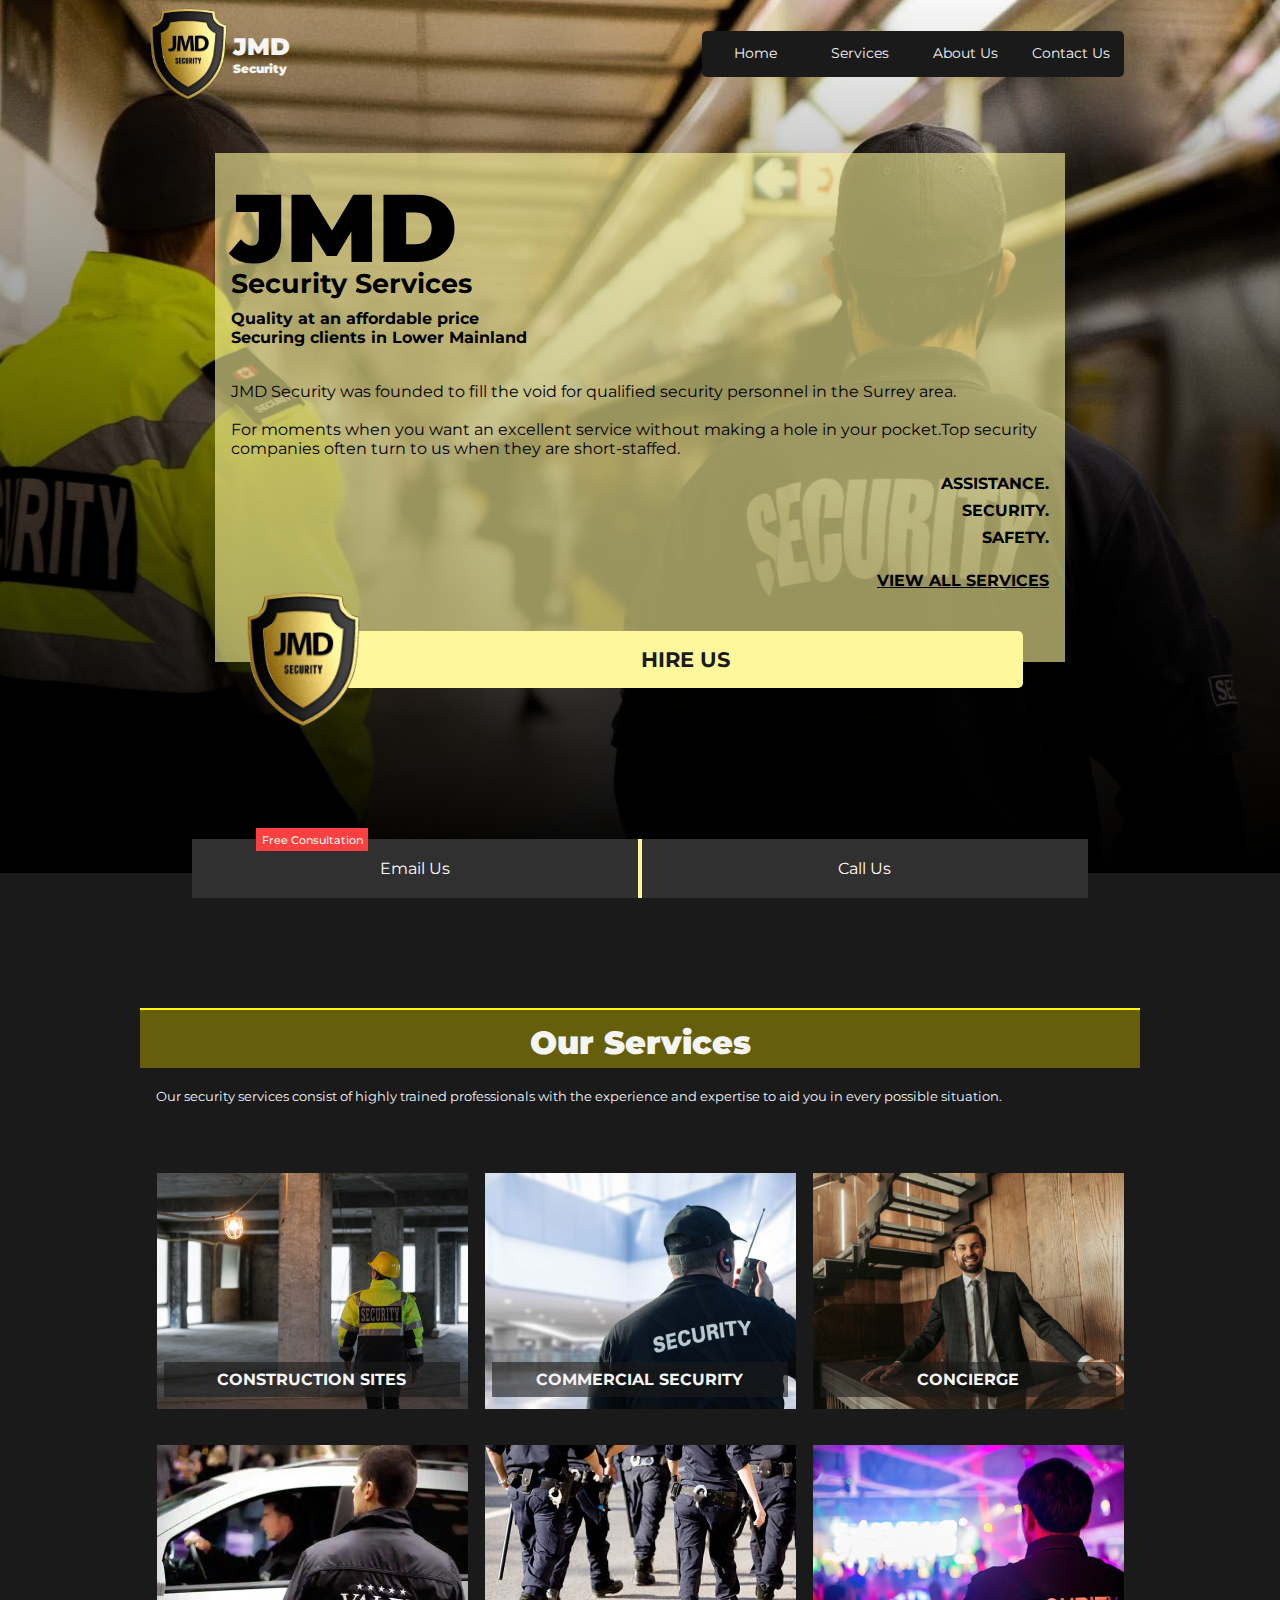
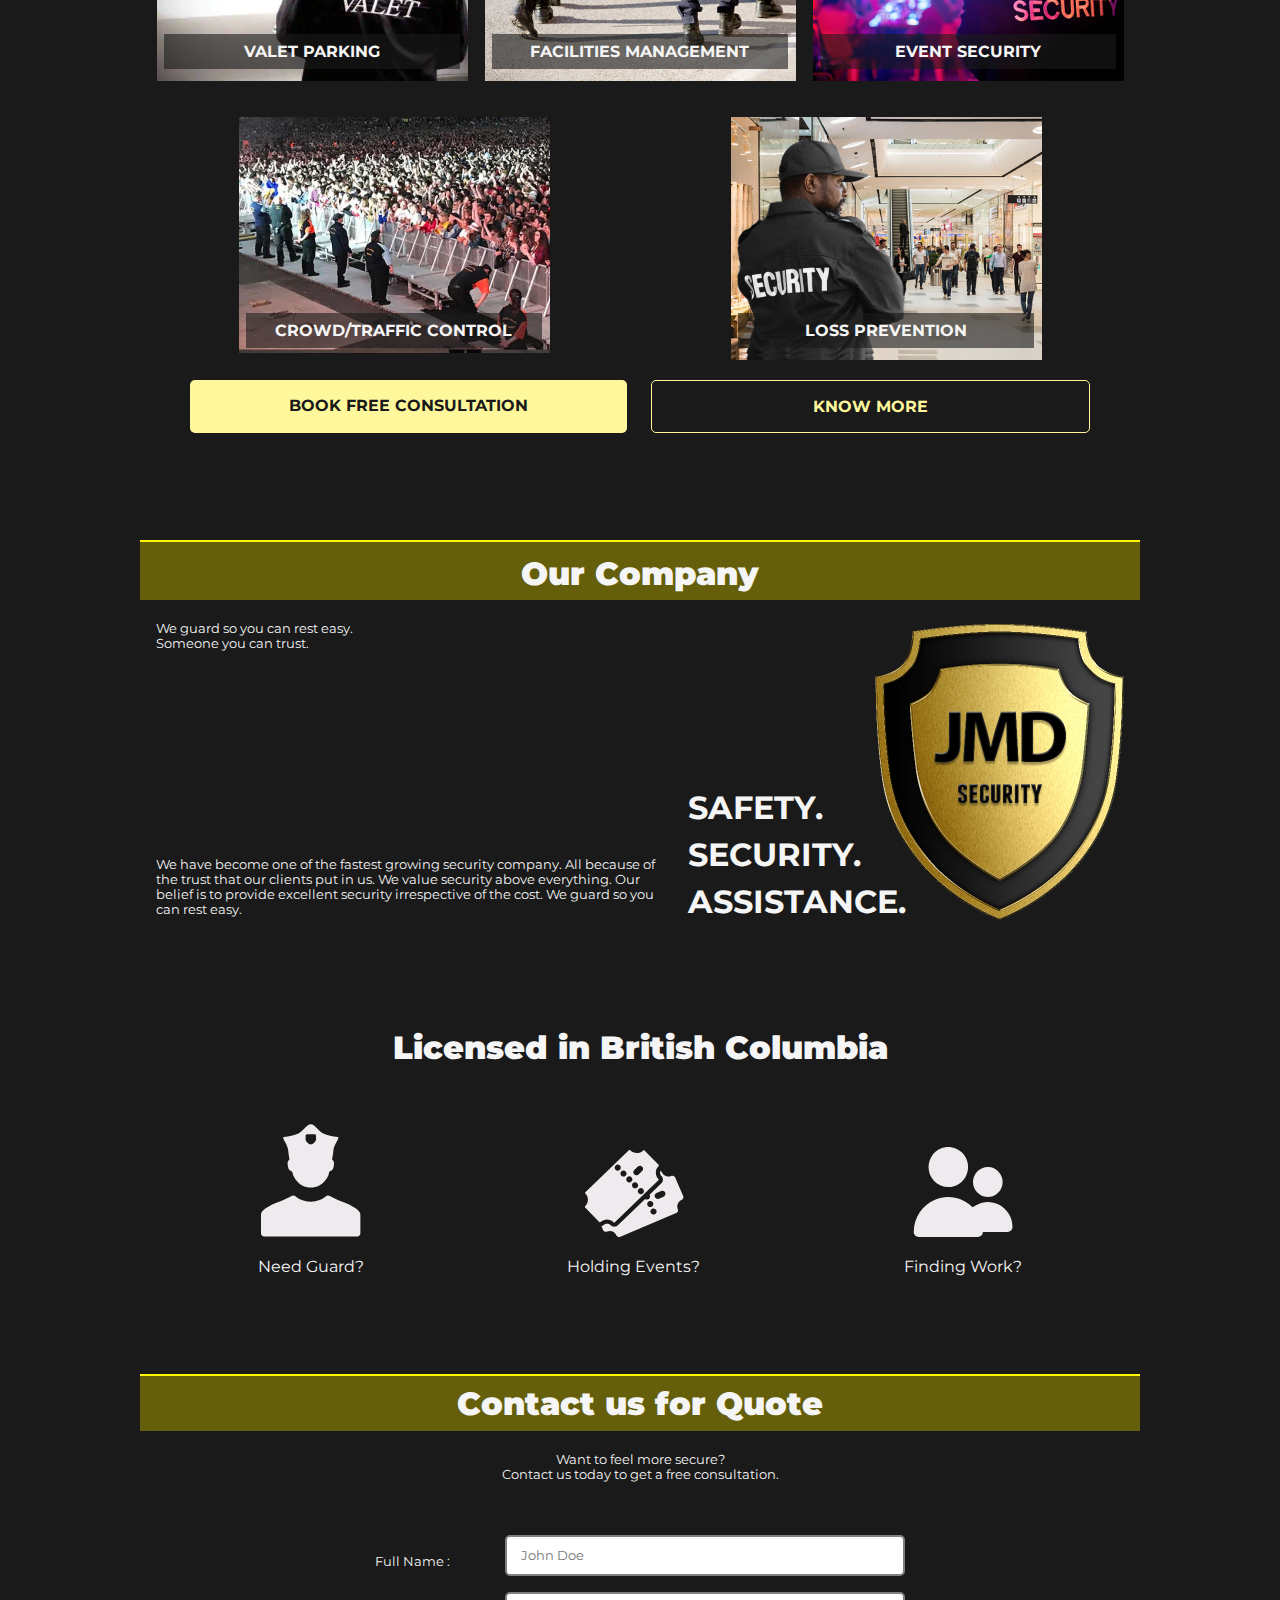
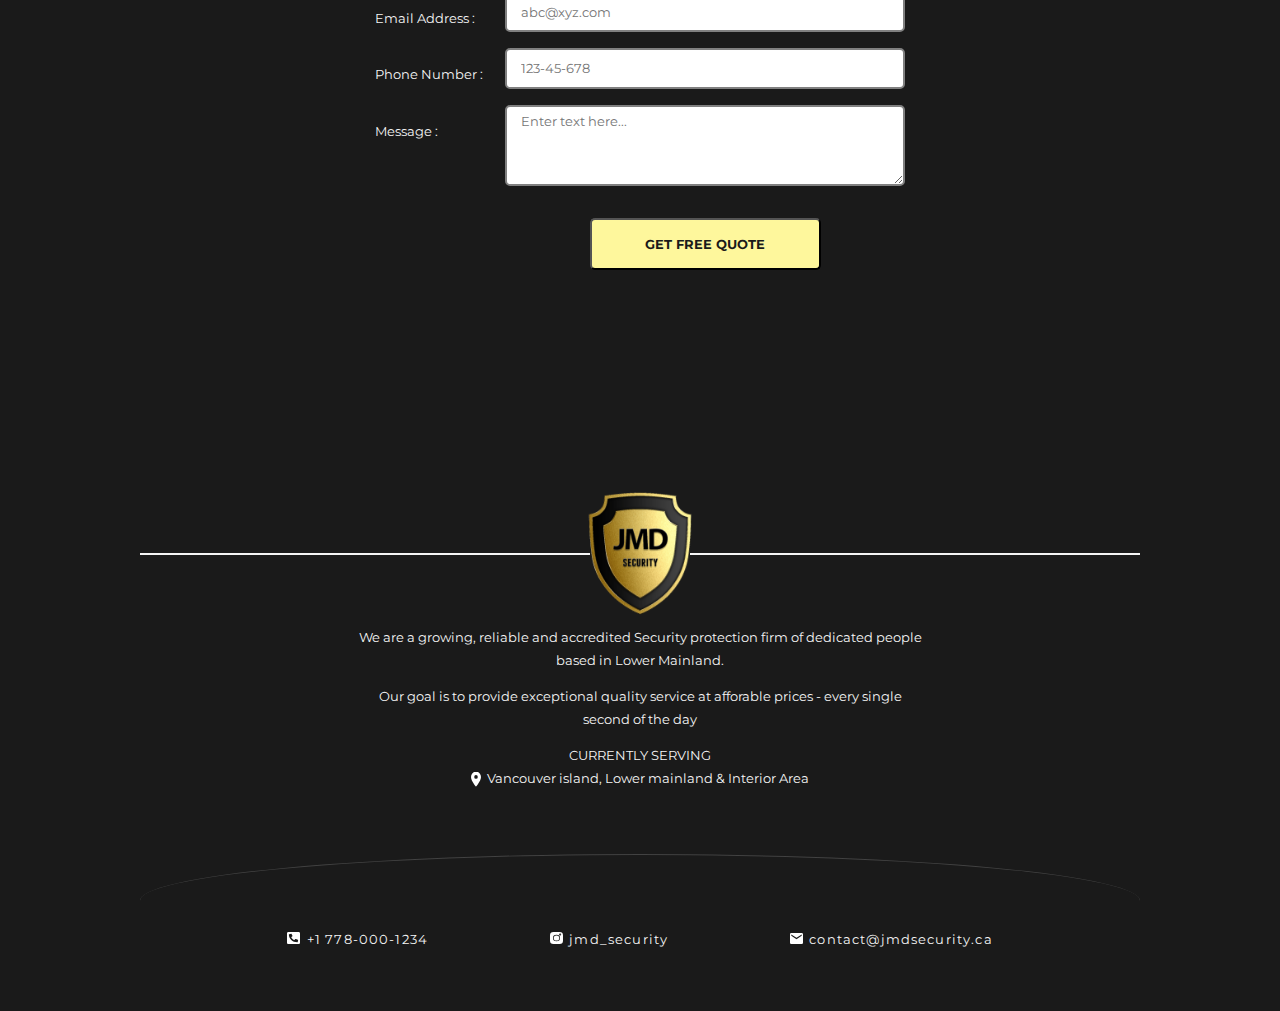
==== index.html @ 82feb3b8 "Finished home page" ====
<!DOCTYPE html>
<html lang="en">

    <head>
        <meta charset="UTF-8">
        <meta name="viewport" content="width=device-width, initial-scale=1.0">
        <title>JMD Security: Lower mainland</title>
        <link rel="stylesheet" href="./css/main.css">


        <!-- FB link preview card : jmdsecurity.ca -->
        <meta property="og:type" content="website" />
        <meta property="og:site_name" content="JMD Security">
        <meta property="og:title" content="JMD Security: quality security at an affordable price">
        <meta property="og:description"
            content="We are based in Lower Mainland (and Surrey). We take pride in our services. Provide security so you can sleep without worries.">

        <meta property="og:url" content="https://jmdsecurity.ca/">

        <meta property="og:image" content="https://jmdsecurity.ca/assets/preview-card-01.jpg">
        <meta property="og:image:alt"
            content="The company (JMD Security) logo, with text which tells the areas the company serves which are Lower mainland & Interior Area. Some additional text which tells values - SAFETY, SECURITY, ASSISTANCE.">
        <!-- image can be replaced with LOGO -->

        <meta
            content='We are Security Services Company based in Lower Mainland (Surrey). We take pride in our services. Provide security so you can sleep without worries. We make it happen.'
            name='description'>


        <!-- SEO stuff -->
        <link rel="canonical" href="https://jmdsecurity.ca/" />

        <!-- Favicon -->
        <link rel="icon" type="image/png" href="./assets/favicon.png">
        <!--
            Preconnecting is a way to tell the browser that it's expecting a connection to this URL
            https://web.dev/uses-rel-preconnect/?utm_source=lighthouse&utm_medium=devtools
        -->
        <link rel="preconnect" href="https://fonts.googleapis.com">
        <script src="./libs/sweetalert.min.js" defer></script>
        <link rel="preload" href="./libs/swiper-bundle.min.css" as="style"
            onload="this.onload=null;this.rel='stylesheet'">

        <!-- https://web.dev/defer-non-critical-css/ -->
        <link rel="preload" href="./css/header.css" as="style" onload="this.onload=null;this.rel='stylesheet'">
        <!-- <link rel="preload" href="./css/gallery.css" as="style" onload="this.onload=null;this.rel='stylesheet'"> -->
        <link rel="preload" href="./css/form.css" as="style" onload="this.onload=null;this.rel='stylesheet'">
        <link rel="preload" href="./css/footer.css" as="style" onload="this.onload=null;this.rel='stylesheet'">
        <noscript>
            <link rel="stylesheet" href="./css/header.css">
            <!-- <link rel="stylesheet" href="./css/gallery.css"> -->
            <link rel="stylesheet" href="styles.css">
            <link rel="stylesheet" href="form.css">
            <link rel="stylesheet" href="./libs/swiper-bundle.min.css" />
        </noscript>

        <style>
            /* @import url('https://fonts.googleapis.com/css2?family=Libre+Baskerville:wght@400;700&display=swap'); */

            .swal-text {
                padding: 17px;
                display: block;
                text-align: center;
                color: #61534e;
            }

            .swal-overlay--show-modal {
                backdrop-filter: grayscale(1) blur(4px);
            }

            /* <!-- Testimonials Container Test --> */
            .swiper-container {
                height: 300px;
                width: 100%;
                height: auto;
                padding: 2em;
                padding-top: 0;
            }

            .swiper-slide {
                height: fit-content;
            }

            .swiper-button-prev {
                left: 0;
            }

            .swiper-button-next {
                right: 0;
            }

            .swiper-pagination-bullet {
                background-color: white;
            }

            @media screen and (min-width: 992px) {
                .swiper-container {
                    /* width: 600px; */
                    /* height: 300px; */
                    width: 900px;
                    height: auto;
                    /* padding-top: 0; */
                }

            }
        </style>
        <!-- Google Tag Manager -->
        <!-- <script>(function (w, d, s, l, i) {
                w[l] = w[l] || []; w[l].push({
                    'gtm.start':
                        new Date().getTime(), event: 'gtm.js'
                }); var f = d.getElementsByTagName(s)[0],
                    j = d.createElement(s), dl = l != 'dataLayer' ? '&l=' + l : ''; j.async = true; j.src =
                        'https://www.googletagmanager.com/gtm.js?id=' + i + dl; f.parentNode.insertBefore(j, f);
            })(window, document, 'script', 'dataLayer', 'GTM-P9B5DC7');</script> -->
        <!-- End Google Tag Manager -->
    </head>

    <body>
        <!-- Google Tag Manager (noscript) -->
        <noscript><iframe src="https://www.googletagmanager.com/ns.html?id=GTM-P9B5DC7" height="0" width="0"
                style="display:none;visibility:hidden"></iframe></noscript>
        <!-- End Google Tag Manager (noscript) -->

        <header id="home">

            <a href="#" class="logo" id="logo"><img src="./assets/jmd-security-logo.png" alt="JMD Security logo"
                    width="250"> <span class="logo__name">JMD <span>Security</span></span></a>
            <img id="menu-open" src="./assets/menu-open.svg" alt="hamburger menu" width="40" height="40">
            <nav id="mySideNav" class="sidenav">
                <img id="menu-close" src="./assets/menu-close.svg" alt="hamburger closing menu" width="40" height="40">
                <ul>
                    <li onclick="closeMenu()"><a href="#home">home</a>
                    </li>
                    <!-- <li onclick="closeMenu()"><a href="#projects" onclick="focusOnMe(this)">our work</a>
                    </li> -->
                    <li onclick="closeMenu()"><a href="#services">services</a>
                    </li>
                    <li onclick="closeMenu()"><a href="#about" onclick="focusOnMe(this)">About us</a>
                    </li>
                    <li onclick="closeMenu()"><a href="#contact-form" onclick="focusOnMe(this)">contact us</a>
                    </li>
                </ul>
            </nav>
        </header>


        <main>
            <div class="fab_btns">
                <ul class="fab_btns__container">
                    <li class="fab_btns__btn"><a id="js-log-email" class="js-ga4-fab-event" href="#contact-form"
                            onclick="focusOnMe(this); logContact(this);">Email
                            Us</a></li>
                    <li class="fab_btns__btn"><a id="js-log-phone" class="js-ga4-fab-event" href="tel:+17787130639"
                            onclick="logContact(this);">Call Us</a></li>
                </ul>
            </div>

            <section class="hero" id="home">
                <div class="hero__container">

                    <div>
                        <h1 class="hero__company-name"><span class="hero__company-name--main">JMD</span><br><span
                                class="hero__company-name--min">Security Services</span></h1>
                        <p class="hero__sub-heading">Quality at an affordable price<br>
                            Securing clients in Lower Mainland</p>
                    </div>
                    <br>
                    <p class="hero__tagline">
                        <span>JMD Security was founded to fill the void for qualified security personnel in the Surrey
                            area.</span>
                        <br><br>
                        <span>For moments when you want an excellent service without making a hole in your pocket.Top
                            security companies often turn to us when they are short-staffed.
                        </span>
                    </p>
                    <div class="hero__values">
                        <p class="hero__value">ASSISTANCE.</p>
                        <p class="hero__value">SECURITY.</p>
                        <p class="hero__value">SAFETY.</p>
                        <a class="hero__value hero__value--btn" href="#">VIEW ALL SERVICES</a>
                    </div>
                    <div class="hero__cta-container">
                        <img class="hero__logo" src="./assets/jmd-security-logo.png" alt="">

                        <a class="btn btn__primary" href="">HIRE US</a>
                    </div>
                </div>
            </section>




            <!-- <section id="services" class="container container--categories">
                <h2 class="container__heading">Let's make your home more beautiful</h2>
                <p class="container__para">
                    Functional & Aesthetically pleasing
                </p>
                <p class="container__info">
                    Railings, Patio Covers, & Gates are like accessories to your house.At the same time, these
                    provide a safe
                    place to hangout with your friends & families.
                </p>
                <article class="card card--first">
                    <h2 class="card__heading">Patio Covers</h2>
                    <img class="card__image" src="./img_jpg/thumbs/thumb-patio.jpeg" height="210" width="343" alt=""
                        loading="lazy">
                    <p class="card__para">There's nothing like sweet summer, having your friends over, & firing up that
                        grill. Raincouver happens.<small><br>(Inner voice: Only if I had a covered patio.)<br></small>
                        We make sure, the rain can't ruin your experience, by building beautiful and useable covers for
                        your patios.</p>
                    <a class="card__link" href="#projects">Check Projects</a>
                </article>
                <article class="card card--second">
                    <h2 class="card__heading">Railings</h2>
                    <img class="card__image" src="./img_jpg/thumbs/thumb-railing.jpeg" height="210" width="343" alt=""
                        loading="lazy">
                    <p class="card__para">Wonder how a ladder and stairs serve the same purpose. The Ladder can be scary
                        but
                        not the stairs.<br>
                        We make sure you feel that sense of protection, with beautiful and sturdy railings.</p>
                    <a class="card__link" href="#projects">Check Projects</a>
                </article>
                <article class="card card--third">
                    <h2 class="card__heading">Gates</h2>
                    <img class="card__image" src="./img_jpg/thumbs/thumb-gate.jpeg" height="210" width="343" alt=""
                        loading="lazy">
                    <p class="card__para">Ever heard of a fortress without a sturdy gate? Yes, neither have we.<br>
                        We build doors/gates that offer first line of defense, for years.<br>
                        While we're at it, we make sure it looks beautiful too.</p>
                    <a class="card__link" href="#projects">Check Projects</a>
                </article>
            </section> -->

            <!-- <section class="container">
                <h2 class="container__heading">Word on street</h2>
                <p class="container__para">is that we really nail it. Read what our customers have to say about us</p>
                <div class="swiper-container">
                    <div class="swiper-wrapper gallery--testimonial">
                        <article class="card--testimonial swiper-slide">
                            <img src="./testimonial_pics/railing_made_for_irena_arcetic.jpeg" height="286" width="343"
                                alt="" class="card--testimonial__image" loading="lazy">
                            <h2 class="card--testimonial__heading"><span>Job :</span> Picket Railing</h2>
                            <p class="card--testimonial__para">Hey, thank you so much. So far looks amazing. Will
                                definitely recommend your work.</p>
                            <div class="card--testimonial__user-details">
                                <img class="" src="./assets/female-avatar.svg" alt="" loading="lazy" height="48"
                                    width="48">
                                <span>Irena Marcetic</span>
                            </div>
                        </article>


                        <article class="card--testimonial swiper-slide">
                            <img src="./testimonial_pics/glass_patio_cover_made_for_nathanj.jpeg" height="286"
                                width="343" alt="" class="card--testimonial__image" loading="lazy">
                            <h2 class="card--testimonial__heading"><span>Job :</span> Glass Patio Cover</h2>
                            <p class="card--testimonial__para"> Thank you guys. You did a great job. I would highly
                                recommend you to my friends and family.</p>
                            <div class="card--testimonial__user-details">
                                <img class="" src="./assets/male-avatar.svg" alt="" loading="lazy" height="48"
                                    width="48">
                                <span>Nathan J</span>
                            </div>
                        </article>

                        <article class="card--testimonial swiper-slide">
                            <img src="./testimonial_pics/patio_cover_made_for_stephy.jpeg" height="286" width="343"
                                alt="" class="card--testimonial__image" loading="lazy">
                            <h2 class="card--testimonial__heading"><span>Job :</span> Patio Cover</h2>
                            <p class="card--testimonial__para">WOW! so impressed
                                with our new patio cover, these guys did great work, they were quick and very
                                friendly, I highly recommend them for your next project.</p>
                            <div class="card--testimonial__user-details">
                                <img class="" src="./assets/female-avatar.svg" alt="" loading="lazy" height="48"
                                    width="48">
                                <span>Stephy Garcia</span>
                            </div>
                        </article>

                        <article class="card--testimonial swiper-slide">
                            <img src="./testimonial_pics/gate_for_davinderjit_dhadda.jpeg" height="286" width="343"
                                alt="" class="card--testimonial__image" loading="lazy">
                            <h2 class="card--testimonial__heading"><span>Job :</span> Aluminum Gate</h2>
                            <p class="card--testimonial__para">Highly recommended Nav and his team. They are very
                                friendly and professional. They use high quality materials and install on time.</p>
                            <div class="card--testimonial__user-details">
                                <img class="" src="./assets/male-avatar.svg" alt="" loading="lazy" height="48"
                                    width="48">
                                <span>Davinderjit Dhadda</span>
                            </div>
                        </article>

                    </div>
                    <div class="swiper-pagination"></div>
                    <div class="swiper-button-prev"></div>
                    <div class="swiper-button-next"></div>
                </div>
                <a class="card--testimonial__get-google-reviews" target="_blank"
                    href="https://g.page/r/CTXwHtHwbe8LEAg/review">Leave Us a Google Review</a>
            </section> -->


            <section class="container services" id="services">
                <h2 class="container__heading bg-element">Our Services
                </h2>
                <p class="container__para">Our security services consist of highly trained professionals with the
                    experience and expertise to aid you in every possible situation.
                </p>
                <div class="services__list">
                    <div class="services__item">
                        <img src="./assets/services-construction.jpg" alt="">
                        <p>Construction Sites</p>
                    </div>
                    <div class="services__item">
                        <img src="./assets/services-commercial.jpg" alt="">
                        <p>Commercial Security</p>
                    </div>
                    <div class="services__item">
                        <img src="./assets/services-concierege.jpg" alt="">
                        <p>Concierge</p>
                    </div>
                    <div class="services__item">
                        <img src="./assets/services-valet.jpg" alt="">
                        <p>Valet parking</p>
                    </div>
                    <div class="services__item">
                        <img src="./assets/services-management.jpg" alt="">
                        <p>Facilities Management
                        </p>
                    </div>
                    <div class="services__item">
                        <img src="./assets/services-event.jpg" alt="">
                        <p>Event Security</p>
                    </div>
                    <div class="services__item">
                        <img src="./assets/services-crowd.jpg" alt="">
                        <p>Crowd/Traffic Control</p>
                    </div>
                    <div class="services__item">
                        <img src="./assets/services-lp.jpg" alt="">
                        <p>Loss Prevention
                        </p>
                    </div>
                </div>
                <div class="services__btns">
                    <a href="" class="btn btn__primary">Book free consultation</a>
                    <a href="" class="btn btn__secondary">Know More</a>
                </div>
            </section>

            <section class="container about" id="about">
                <h2 class="container__heading bg-element">Our Company
                </h2>
                <p class="container__para">We guard so you can rest easy.<br>Someone you can trust.
                </p>

                <div class="about__container">
                    <p class="container__para">We have become one of the fastest growing security company. All because
                        of
                        the trust that our clients put in us. We value security above everything. Our belief is to
                        provide
                        excellent security irrespective of the cost.
                        We guard so you can rest easy.
                    </p>
                    <div class="about__inner-container">
                        <div class="hero__values about__values">
                            <p class="hero__value">SAFETY.</p>
                            <p class="hero__value">SECURITY.</p>
                            <p class="hero__value">ASSISTANCE.</p>
                        </div>
                        <img class="about__logo" src="./assets/jmd-security-logo.png" alt="">
                    </div>
                </div>




            </section>
            <section class="container container__needs">
                <h2 class="container__heading ">Licensed in British Columbia
                </h2>
                <div class="container__needs__inner-container">
                    <div class="container__needs__item">
                        <img src="./assets/el-guard.svg" alt="">
                        <p>Need Guard?</p>
                    </div>
                    <div class="container__needs__item">
                        <img src="./assets/el-tickets.svg" alt="">
                        <p>Holding Events?</p>
                    </div>
                    <div class="container__needs__item">
                        <img src="./assets/el-people.svg" alt="">
                        <p>Finding Work?</p>
                    </div>
                </div>
            </section>
            <section class="container container--form" id="contact-form">
                <h2 class="container__heading container__heading--get-quote-form get-quote__heading bg-element">Contact
                    us for Quote
                </h2>
                <p class="container__para container__info--get-quote-form get-quote__para">Want to
                    feel more
                    secure? <br>Contact us today to get a
                    free
                    consultation.
                </p>
                <form name="getQuote" class="container get-quote get-quote__form" action="#" onsubmit="return"
                    id="usrform">
                    <label class="get-quote__label" for="name">full name :</label>
                    <input class="get-quote__input_field" type="text" id="name" name="name" placeholder="John Doe"
                        required>

                    <label class="get-quote__label" for="email">email address :</label>
                    <input class="get-quote__input_field" type="email" id="email" name="email" placeholder="abc@xyz.com"
                        required>

                    <label class="get-quote__label" for="phone">phone number :</label>
                    <input class="get-quote__input_field" type="tel" id="phone" name="phone" placeholder="123-45-678"
                        pattern="[0-9]{3}[0-9]{2}[0-9]{3}" required>
                    <label class="get-quote__label" for="comment">message :</label>
                    <textarea class="get-quote__input_field" rows="4" cols="25" id="comment" name="comment"
                        form="usrform" placeholder="Enter text here..." required></textarea>

                    <button class="get-quote__submit btn btn__primary" type="button" onclick="sendEmail_disabled();">Get
                        Free
                        Quote</button>
                </form>
            </section>


        </main>


        <footer id="footer" class="container footer">
            <div class="footer__company">
                <span class="footer__company--decoration"></span>
                <img class="" src="./assets/jmd-security-logo.png" alt="JMD Security logo" width="50" loading="lazy">
                <span class="footer__company--decoration"></span>

            </div>
            <p class="footer__info">We are a growing, reliable and accredited Security protection firm of dedicated
                people based in Lower Mainland.
            </p>
            <p class="footer__info">Our goal is to provide exceptional quality service at afforable prices - every
                single second of the day</p>

            <p class="footer__info"><span>Currently serving</span><img src="./assets/location.svg"
                    alt="locations we serve" loading="lazy" width="20" height="30"> Vancouver island, Lower mainland &
                Interior Area</p>
            <nav class="footer-extra">

                <ul class="footer-extra__list">
                    <li class="footer-extra__item">
                        <a href="tel:+17787130639"><img src="./assets/phone.svg" alt="phone number" loading="lazy"
                                width="30" height="30"> +1 778-000-1234</a>
                    </li>
                    <li class="footer-extra__item">
                        <a href="https://www.instagram.com/jmd_security/"><img src="./assets/insta.svg"
                                alt="instagram username" loading="lazy" width="30" height="30"> jmd_security</a>
                    </li>
                    <li class="footer-extra__item">
                        <a href="#contact-form" onclick="focusOnMe(this)"><img src="./assets/email.svg" alt="email ID"
                                loading="lazy" width="30" height="25"> contact@jmdsecurity.ca</a>
                    </li>
                </ul>
            </nav>
        </footer>
        <!-- <li class="footer-extra__item"><a href="#">Careers</a></li>
        <li class="footer-extra__item"><a href="#">Help</a></li>
        <li class="footer-extra__item"><a href="#">Privacy Policy</a></li> -->

        <!-- Scripts -->
        <!-- FIREBASE:forshared -->
        <!-- The core Firebase JS SDK is always required and must be listed first -->
        <!-- <script src="/__/firebase/8.6.8/firebase-app.js" defer></script> -->

        <!-- TODO: Add SDKs for Firebase products that you want to use
     https://firebase.google.com/docs/web/setup#available-libraries -->
        <!-- <script src="/__/firebase/8.6.8/firebase-analytics.js" defer></script> -->

        <!-- Initialize Firebase -->
        <!-- <script src="/__/firebase/init.js" defer></script> -->
        <!-- <script src="./js/_init.js" defer></script> -->
        <script src="./js/main.js" defer></script>


        <!-- Libraries -->
        <!-- smtp.js: for sending emails -->
        <script src="./libs/smtp.js" defer></script>
        <script src="./js/dev_smtp.js" defer></script>
        <!-- Swiper: for testimonials -->
        <!-- @todo: add defer -->
        <!-- <link rel="stylesheet" href="https://unpkg.com/swiper/swiper-bundle.min.css" />
            <script src="https://unpkg.com/swiper/swiper-bundle.min.js" defer></script> -->
        <!-- <script src="./libs/sweetalert.min.js" defer></script>
        <link rel="preload" href="./libs/swiper-bundle.min.css" as="style"
            onload="this.onload=null;this.rel='stylesheet'">
        <noscript>
            <link rel="stylesheet" href="./libs/swiper-bundle.min.css" />
        </noscript> -->
        <!-- 
        <script src="./libs/swiper-bundle.min.js" defer></script>
        <script src="./js/dev_swiper.js" defer></script> -->


        <!-- START: Baguette Box Gallery View -->
        <!-- <script src="https://cdnjs.cloudflare.com/ajax/libs/baguettebox.js/1.11.1/baguetteBox.min.js"
            integrity="sha512-7KzSt4AJ9bLchXCRllnyYUDjfhO2IFEWSa+a5/3kPGQbr+swRTorHQfyADAhSlVHCs1bpFdB1447ZRzFyiiXsg=="
            crossorigin="anonymous" async defer></script> -->
        <!-- <link rel="stylesheet" href="https://cdnjs.cloudflare.com/ajax/libs/baguettebox.js/1.11.1/baguetteBox.min.css"
            integrity="sha512-NVt7pmp5f+3eWRPO1h4A1gCf4opn4r5z2wS1mi7AaVcTzE9wDJ6RzMqSygjDzYHLp+mAJ2/qzXXDHar6IQwddQ=="
            crossorigin="anonymous" defer /> -->
        <!-- <link rel="preload" href="./libs/baguetteBox.min.css" as="style"
            onload="this.onload=null;this.rel='stylesheet'">
        <noscript>
            <link rel="stylesheet" href="./libs/baguetteBox.min.css">
        </noscript>
        <script src="./libs/baguetteBox.min.js" defer></script> -->

        <!-- <script>
            window.addEventListener('load', function () {
                baguetteBox.run('.gallery-all', {
                    async: true,
                    animation: 'slideIn'
                });
            });
        </script> -->
        <!-- END: Baguette Box Gallery View -->

    </body>

</html>


<!--
    @todo: BEM naming of the form element
 -->
<!--
    @todo: Use avif, webp images and use jpeg as fallback.
    Issues to solve:
        - picture element doesn't lazy load the images.
        - baugette box doesn't work picture element, works just with img tag. (but webp, avif and jpeg as fallback requires picture element)
        - can use lazyload.js but no idea how that works with baugettebox. So didn't try.
 -->

<!--
    @todo: URGENT
    form Validation, should be able to send emails with empty field, though I'll get an error dialog.

    but I should let them know, hey you're missing your email. And not reset the email if sending failed coz of something missing.

    Or reset the form IFF sending was successful.
 -->
<!--
    @todo: See more/ See less functionality in gallery, we don't need to show all the pics
        https://www.sitepoint.com/implementing-show-moreless-functionality-with-pure-css/
-->

<!--
    @todo: improve the baugette box: https://github.com/feimosi/baguetteBox.js#responsive-images

    • can ignore images for filtering
    • or use filter property
    • responsive images
    • or I can wrap images in different boxes & just run() on those boxes destoryin the old run()
 -->

<!--
    @todo: improve the status of email dialog-box:
    > Can use libraries
    + since I don't need this js instantly, I can use defer, i.e. not give up perfomance although using library.
        LOOK MORE INTO IT.
    > https://sweetalert.js.org/
    > https://sweetalert2.github.io/

    • clicking anywhere outside of dialog should disable it
    • option to call on the error-card
    •
 -->

<!--
    @todo: Maybe Add Animations from https://animate.style/
-->
---- css/main.css ----
@charset "UTF-8";
* {
  -webkit-box-sizing: border-box;
          box-sizing: border-box;
}

html {
  scroll-behavior: smooth;
}

.container {
  color: whitesmoke;
  margin-bottom: 1rem;
}

.bg-element {
  background: #575400;
  background: #978d0299;
  padding: 0.8rem .8rem 0.4rem 0.8rem;
  border-top: 2px solid #fff600;
  width: 95%;
}

.btn {
  border-radius: 5px;
  padding: 1rem 2rem;
  text-decoration: none;
  font-weight: 700;
  text-transform: uppercase;
  width: 100%;
  text-align: center;
}

.btn__primary {
  background-color: #FEF79C;
  color: #1A1A1A;
}

.btn__secondary {
  border: 1px solid #FEF79C;
  color: #FEF79C;
}

.hero {
  min-height: 100vh;
  margin-bottom: 15vh;
  margin-top: -15vh;
  padding-top: 15vh;
  background: -webkit-gradient(linear, left top, left bottom, from(transparent), to(black)), url("../assets/jmd-security-flex-point-security-5iGl-bCJN7A-unsplash (2).jpg") no-repeat;
  background: linear-gradient(transparent, black), url("../assets/jmd-security-flex-point-security-5iGl-bCJN7A-unsplash (2).jpg") no-repeat;
  background-position-x: 66%;
}

.hero__container {
  background-color: rgba(255, 217, 0, 0.601);
  background-color: rgba(254, 247, 156, 0.6);
  display: -ms-grid;
  display: grid;
  margin: auto;
  width: 90%;
  max-width: 850px;
  margin-top: 5vh;
  margin-bottom: 10vh;
  padding: 1rem;
  position: relative;
}

.hero__company-name {
  margin: 0;
}

.hero__company-name--main {
  font-size: 6rem;
  font-weight: 900;
}

.hero__company-name--min {
  font-size: 1.7rem;
  position: relative;
  top: -1.5rem;
}

.hero__sub-heading {
  font-weight: 700;
  margin: 0;
  position: relative;
  top: -1rem;
}

.hero__values {
  display: -webkit-box;
  display: -ms-flexbox;
  display: flex;
  -webkit-box-orient: vertical;
  -webkit-box-direction: normal;
      -ms-flex-direction: column;
          flex-direction: column;
  -webkit-box-align: end;
      -ms-flex-align: end;
          align-items: flex-end;
  gap: .5rem;
  font-weight: 700;
  padding-top: 1rem;
  padding-bottom: 2.5rem;
}

.hero__values p {
  margin: 0;
}

.hero__values a {
  padding: 1rem 0rem;
  color: gold;
  color: black;
}

.hero__logo {
  max-width: 90px;
  -webkit-transform: scale(1.25);
          transform: scale(1.25);
}

.hero__cta-container {
  display: -webkit-box;
  display: -ms-flexbox;
  display: flex;
  -webkit-box-align: center;
      -ms-flex-align: center;
          align-items: center;
  position: absolute;
  bottom: -10%;
  width: 90%;
  margin-left: 5%;
}

.hero__cta-container a {
  display: inline-block;
  text-align: center;
  font-weight: 700;
  font-size: 1.3rem;
  border-bottom-left-radius: 0px;
}

.hero__tagline {
  margin: 0;
}

.services {
  padding-bottom: 5rem;
}

.services__list {
  display: -webkit-box;
  display: -ms-flexbox;
  display: flex;
  -ms-flex-wrap: wrap;
      flex-wrap: wrap;
  gap: 2rem 1rem;
  -ms-flex-pack: distribute;
      justify-content: space-around;
  padding: 1rem;
  padding-top: 3rem;
}

.services__item {
  width: -webkit-max-content;
  width: -moz-max-content;
  width: max-content;
  position: relative;
}

.services__item p {
  width: 95%;
  left: 2.5%;
  margin: auto;
  position: absolute;
  text-align: center;
  padding: .5rem;
  bottom: 1rem;
  background-color: rgba(26, 26, 26, 0.6);
  font-weight: 700;
  text-transform: uppercase;
}

.services__btns {
  display: -webkit-box;
  display: -ms-flexbox;
  display: flex;
  gap: 1.5rem;
  -webkit-box-orient: vertical;
  -webkit-box-direction: normal;
      -ms-flex-direction: column;
          flex-direction: column;
  width: 90%;
  margin: auto;
}

.about {
  margin-bottom: 8rem;
}

.about__inner-container {
  display: -webkit-box;
  display: -ms-flexbox;
  display: flex;
  -webkit-box-orient: horizontal;
  -webkit-box-direction: normal;
      -ms-flex-direction: row;
          flex-direction: row;
  -webkit-box-pack: center;
      -ms-flex-pack: center;
          justify-content: center;
  padding: 1rem;
}

.about__logo {
  margin-left: -2rem;
  width: 12rem;
  max-width: 300px;
}

.about__values {
  -webkit-box-align: start;
      -ms-flex-align: start;
          align-items: flex-start;
  -webkit-box-pack: end;
      -ms-flex-pack: end;
          justify-content: flex-end;
  padding: 0;
  margin: 0;
}

.about__values p {
  margin: 0;
  font-size: 2rem;
}

@-webkit-keyframes blurbg {
  0% {
    -webkit-backdrop-filter: blur(1px) brightness(100%);
            backdrop-filter: blur(1px) brightness(100%);
    -webkit-clip-path: polygon(0 56%, 100% 56%, 100% 47%, 0 47%);
            clip-path: polygon(0 56%, 100% 56%, 100% 47%, 0 47%);
    visibility: visible;
  }
  50% {
    -webkit-clip-path: polygon(0 27%, 100% 47%, 100% 71%, 0 85%);
            clip-path: polygon(0 27%, 100% 47%, 100% 71%, 0 85%);
    -webkit-backdrop-filter: blur(2px) brightness(80%);
            backdrop-filter: blur(2px) brightness(80%);
  }
  75% {
    -webkit-clip-path: polygon(0 4%, 100% 10%, 100% 98%, 0 85%);
            clip-path: polygon(0 4%, 100% 10%, 100% 98%, 0 85%);
  }
  100% {
    -webkit-backdrop-filter: blur(3px) brightness(60%);
            backdrop-filter: blur(3px) brightness(60%);
    visibility: visible;
  }
}

@keyframes blurbg {
  0% {
    -webkit-backdrop-filter: blur(1px) brightness(100%);
            backdrop-filter: blur(1px) brightness(100%);
    -webkit-clip-path: polygon(0 56%, 100% 56%, 100% 47%, 0 47%);
            clip-path: polygon(0 56%, 100% 56%, 100% 47%, 0 47%);
    visibility: visible;
  }
  50% {
    -webkit-clip-path: polygon(0 27%, 100% 47%, 100% 71%, 0 85%);
            clip-path: polygon(0 27%, 100% 47%, 100% 71%, 0 85%);
    -webkit-backdrop-filter: blur(2px) brightness(80%);
            backdrop-filter: blur(2px) brightness(80%);
  }
  75% {
    -webkit-clip-path: polygon(0 4%, 100% 10%, 100% 98%, 0 85%);
            clip-path: polygon(0 4%, 100% 10%, 100% 98%, 0 85%);
  }
  100% {
    -webkit-backdrop-filter: blur(3px) brightness(60%);
            backdrop-filter: blur(3px) brightness(60%);
    visibility: visible;
  }
}

.container--categories {
  display: -ms-grid;
  display: grid;
}

.container--categories .card {
  padding-bottom: 1em;
  overflow: hidden;
  -webkit-transition: -webkit-box-shadow 0.15s;
  transition: -webkit-box-shadow 0.15s;
  transition: box-shadow 0.15s;
  transition: box-shadow 0.15s, -webkit-box-shadow 0.15s;
}

.container--categories .card:hover {
  -webkit-box-shadow: inset 0px 0px 120px -110px white;
          box-shadow: inset 0px 0px 120px -110px white;
}

.container--categories .card__para {
  font-size: 0.8rem;
  line-height: 1.8em;
}

.container--categories .card__image {
  -o-object-fit: cover;
     object-fit: cover;
  -o-object-position: 50% 50%;
     object-position: 50% 50%;
  width: 100%;
}

.container__heading {
  text-align: left;
  margin-bottom: 0;
  font-size: 2rem;
  font-weight: 900;
}

.container__heading--get-quote-form {
  text-align: left;
}

.container__para {
  text-align: center;
  font-size: 0.8rem;
  padding: .5rem 1rem;
  text-align: left;
}

.container__info {
  text-align: center;
  font-size: 0.8rem;
}

.container__info--get-quote-form {
  text-align: left;
}

.container__needs__inner-container {
  padding: 3.5rem 1rem;
  display: -webkit-box;
  display: -ms-flexbox;
  display: flex;
  -webkit-box-align: end;
      -ms-flex-align: end;
          align-items: flex-end;
  -ms-flex-pack: distribute;
      justify-content: space-around;
}

.container__needs__item {
  text-align: center;
}

.container__needs__item img {
  width: 60%;
  max-width: 100px;
}

.card {
  border: 2px #4d4d4d solid;
  border-radius: 5px;
  padding: 2em 0.5em;
  margin: .5em auto;
  max-width: 500px;
}

.card__heading {
  text-decoration: underline;
}

.card__image {
  width: 100%;
}

.card__para {
  padding-bottom: 1em;
}

.card__link {
  display: inline-block;
  color: white;
  border: 2px solid whitesmoke;
  border-radius: 5px;
  padding: 0.5em 1em;
  background-color: transparent;
  -webkit-transition: background-color 0.2s ease-in;
  transition: background-color 0.2s ease-in;
  text-decoration: none;
  -webkit-transition: font-weight 0.3s;
  transition: font-weight 0.3s;
}

.card__link::after {
  content: "";
  display: block;
  background-color: white;
  border-top: solid 2px white;
  border-radius: 5px;
  margin-top: 0.1em;
  -webkit-transition: all 0.3s;
  transition: all 0.3s;
  opacity: 0;
  width: 0;
}

.card__link:hover::after {
  margin-bottom: 0px;
  opacity: 1;
  width: 100%;
}

.card__link:hover {
  font-weight: 700;
  background-color: #555555;
}

.card--testimonial {
  border-radius: 5px;
  padding: 0em .5em;
  margin: 1em auto;
  display: -ms-grid;
  display: grid;
      grid-template-areas: "testimonial_image" "testimonial_job_name" "testimonial_para" "client_details";
}

.card--testimonial__heading {
  margin-bottom: 0;
  font-size: 1.2rem;
  -ms-grid-row: 2;
  -ms-grid-column: 1;
  grid-area: testimonial_job_name;
}

.card--testimonial__heading span {
  text-transform: uppercase;
}

.card--testimonial__image {
  -ms-grid-row: 1;
  -ms-grid-column: 1;
  grid-area: testimonial_image;
  border-radius: 5px;
  -o-object-fit: cover;
     object-fit: cover;
  width: 100%;
}

.card--testimonial__para {
  -ms-grid-row: 3;
  -ms-grid-column: 1;
  grid-area: testimonial_para;
  padding-bottom: 1em;
  font-size: 0.8rem;
  line-height: 1.8em;
  margin-bottom: 0;
}

.card--testimonial__para q {
  quotes: "“" "”" "'" "'";
}

.card--testimonial__user-details {
  -ms-grid-row: 4;
  -ms-grid-column: 1;
  grid-area: client_details;
  display: -webkit-box;
  display: -ms-flexbox;
  display: flex;
  -webkit-box-align: center;
      -ms-flex-align: center;
          align-items: center;
  gap: 0.5em;
}

.card--testimonial__user-details img {
  background-color: white;
  width: 2em;
  height: 2em;
  border-radius: 100%;
  border: 2px solid white;
}

.card--testimonial__get-google-reviews {
  background: transparent;
  color: rgba(255, 255, 255, 0.7);
  padding: 1em 1em;
  text-align: center;
  border-radius: 10px;
  width: -webkit-max-content;
  width: -moz-max-content;
  width: max-content;
  margin: auto;
  text-decoration: none;
}

.card--testimonial__get-google-reviews:hover {
  text-decoration: underline;
}

.fab_btns {
  position: -webkit-sticky;
  position: sticky;
  top: 93.2%;
  right: 0;
  z-index: 9;
  height: 0;
}

.fab_btns::after {
  content: "Free Consultation";
  display: block;
  font-size: 0.7rem;
  color: whitesmoke;
  position: absolute;
  padding: 0.5em;
  padding-bottom: 0.3em;
  background-color: #ff4040;
  color: whitesmoke;
  font-weight: 500;
  top: -1em;
  left: 10%;
}

.fab_btns__container {
  background-color: #FEF79C;
  overflow: hidden;
  display: -webkit-box;
  display: -ms-flexbox;
  display: flex;
  margin: auto;
  -webkit-box-orient: horizontal;
  -webkit-box-direction: normal;
      -ms-flex-direction: row;
          flex-direction: row;
  padding: 0;
  max-width: 650px;
  -webkit-box-pack: space-evenly;
      -ms-flex-pack: space-evenly;
          justify-content: space-evenly;
  list-style: none;
  max-width: 1200px;
}

.fab_btns__btn {
  background-color: #303030;
  width: 100%;
  text-align: center;
}

.fab_btns__btn:first-child {
  margin-right: 0.12rem;
}

.fab_btns__btn:last-child {
  margin-left: 0.12rem;
}

.fab_btns__btn a {
  cursor: pointer;
  width: 95%;
  display: inline-block;
  padding: 1.25em 1em;
  color: white;
  text-decoration: none;
}

@media screen and (min-width: 690px) {
  .container__heading {
    text-align: center;
  }
  .container-hero__tagline {
    font-size: 4rem;
  }
  .container-hero__tagline span {
    font-size: 1.5rem;
  }
  .container__needs__item img {
    width: 100%;
  }
  .bg-element {
    width: 100%;
  }
  .services__btns {
    -webkit-box-orient: horizontal;
    -webkit-box-direction: normal;
        -ms-flex-direction: row;
            flex-direction: row;
  }
  .about__container {
    position: relative;
    top: -4rem;
    display: -webkit-box;
    display: -ms-flexbox;
    display: flex;
  }
  .about__container .container__para {
    width: 75%;
    display: -webkit-box;
    display: -ms-flexbox;
    display: flex;
    -webkit-box-align: end;
        -ms-flex-align: end;
            align-items: flex-end;
  }
  .about__inner-container {
    -webkit-box-pack: end;
        -ms-flex-pack: end;
            justify-content: flex-end;
  }
  .about__logo {
    width: 250px;
  }
  .card--testimonial {
    padding: 1em 1.5em;
    border: none;
        grid-template-areas: "testimonial_image testimonial_job_name" "testimonial_image testimonial_para" "testimonial_image client_details";
    -ms-grid-rows: max-content max-content max-content;
        grid-template-rows: -webkit-max-content -webkit-max-content -webkit-max-content;
        grid-template-rows: max-content max-content max-content;
  }
  .card--testimonial__image {
    -ms-grid-row: 1;
    -ms-grid-row-span: 3;
    -ms-grid-column: 1;
    grid-area: testimonial_image;
    width: auto;
  }
  .card--testimonial__heading {
    -ms-grid-row: 1;
    -ms-grid-column: 2;
    grid-area: testimonial_job_name;
  }
  .card--testimonial__para {
    -ms-grid-row: 2;
    -ms-grid-column: 2;
    grid-area: testimonial_para;
  }
  .card--testimonial__user-details {
    -ms-grid-row: 3;
    -ms-grid-column: 2;
    grid-area: client_details;
  }
  .card--testimonial__heading {
    margin-bottom: 0;
  }
  .card--testimonial__image {
    margin-right: 1em;
  }
  .fab_btns__container {
    width: 70%;
  }
  .fab_btns::after {
    left: 20%;
  }
}

@media screen and (min-width: 992px) {
  .card {
    margin: 1em;
  }
  .container {
    max-width: 1000px;
    margin: auto;
  }
  .container--categories {
        grid-template-areas: "heading heading heading" "info info info" "para para para" "card_first card_second card_third";
  }
}
/*# sourceMappingURL=main.css.map */
---- css/header.css ----
@import url("https://fonts.googleapis.com/css2?family=Montserrat:wght@300;400;700;900&display=swap");
@import url("https://fonts.googleapis.com/css?family=Lato:400,400i,700");
* {
  font-family: Montserrat;
}

html,
body {
  margin: 0;
  padding: 0;
  background-color: #1a1a1a;
}

header {
  display: -webkit-box;
  display: -ms-flexbox;
  display: flex;
  -webkit-box-orient: horizontal;
  -webkit-box-direction: normal;
      -ms-flex-direction: row;
          flex-direction: row;
  -webkit-box-pack: justify;
      -ms-flex-pack: justify;
          justify-content: space-between;
  padding: 0.5em 1em;
  margin: .5em auto;
  -webkit-box-align: center;
      -ms-flex-align: center;
          align-items: center;
  background-color: rgba(0, 255, 255, 0);
}

header .logo {
  display: -webkit-box;
  display: -ms-flexbox;
  display: flex;
  gap: .8rem;
  -webkit-box-align: center;
      -ms-flex-align: center;
          align-items: center;
  background-color: rgba(95, 158, 160, 0);
  text-decoration: none;
  color: whitesmoke;
  font-size: 1.5rem;
  font-weight: 900;
  margin: auto 0;
  z-index: 5;
}

header .logo img {
  max-width: 4rem;
  -webkit-transform: scale(1.2);
          transform: scale(1.2);
}

header .logo__name {
  display: -webkit-box;
  display: -ms-flexbox;
  display: flex;
  -webkit-box-orient: vertical;
  -webkit-box-direction: normal;
      -ms-flex-direction: column;
          flex-direction: column;
}

header .logo__name span {
  font-size: .75rem;
}

header img#menu-open {
  background-color: rgba(250, 128, 114, 0);
  cursor: pointer;
  width: 2rem;
  height: 100%;
  z-index: 5;
}

nav.sidenav {
  position: fixed;
  background: black;
  top: 0;
  right: 0;
  width: 0;
  height: 100%;
  z-index: 8;
  width: 0;
  overflow-x: hidden;
  -webkit-transition: width .3s;
  transition: width .3s;
  padding-top: 60px;
}

nav.sidenav #menu-close {
  background-color: rgba(250, 128, 114, 0);
  position: absolute;
  padding: 0.5em;
  width: 1.5rem;
  cursor: pointer;
  right: 0.5rem;
  top: 1.85rem;
  opacity: 0;
  width: 1.5rem;
  min-width: 45px;
  height: auto;
}

nav.sidenav ul {
  list-style-type: none;
  margin: 40% auto;
  padding: 10%;
  text-transform: capitalize;
  display: -ms-grid;
  display: grid;
  -webkit-box-pack: end;
      -ms-flex-pack: end;
          justify-content: end;
  gap: 2.5em;
  justify-items: right;
}

nav.sidenav ul li {
  opacity: 0;
  width: -webkit-max-content;
  width: -moz-max-content;
  width: max-content;
}

nav.sidenav ul li::after {
  display: block;
  content: "";
  border-top: 5px solid white;
  position: relative;
  top: 0px;
  opacity: 0.3;
  width: 0;
  -webkit-transition: width 0.2s;
  transition: width 0.2s;
}

nav.sidenav ul li:hover::after {
  width: 100%;
}

nav.sidenav ul a {
  color: whitesmoke;
  font-weight: bold;
  text-decoration: none;
  -webkit-transition: 0.3s;
  transition: 0.3s;
}

nav.sidenav ul a:hover {
  color: gray;
}

nav.sidenav ul span {
  color: gray;
  display: block;
  margin-top: 10px;
}

.animation {
  width: 100%;
}

.animation #menu-close {
  -webkit-animation: show-x 0.2s 0.3s forwards;
          animation: show-x 0.2s 0.3s forwards;
}

.animation li:nth-child(1) {
  -webkit-animation: moveUp 0.2s 0.4s forwards;
          animation: moveUp 0.2s 0.4s forwards;
}

.animation li:nth-child(2) {
  -webkit-animation: moveUp 0.2s 0.5s forwards;
          animation: moveUp 0.2s 0.5s forwards;
}

.animation li:nth-child(3) {
  -webkit-animation: moveUp 0.2s 0.6s forwards;
          animation: moveUp 0.2s 0.6s forwards;
}

.animation li:nth-child(4) {
  -webkit-animation: moveUp 0.2s 0.7s forwards;
          animation: moveUp 0.2s 0.7s forwards;
}

.animation li:nth-child(5) {
  -webkit-animation: moveUp 0.2s 0.9s forwards;
          animation: moveUp 0.2s 0.9s forwards;
}

@-webkit-keyframes show-x {
  from {
    opacity: 0;
  }
  to {
    opacity: 1;
  }
}

@keyframes show-x {
  from {
    opacity: 0;
  }
  to {
    opacity: 1;
  }
}

@-webkit-keyframes moveUp {
  from {
    opacity: 0;
    -webkit-transform: translateY(100%);
            transform: translateY(100%);
  }
  to {
    opacity: 1;
    -webkit-transform: translateY(0);
            transform: translateY(0);
  }
}

@keyframes moveUp {
  from {
    opacity: 0;
    -webkit-transform: translateY(100%);
            transform: translateY(100%);
  }
  to {
    opacity: 1;
    -webkit-transform: translateY(0);
            transform: translateY(0);
  }
}

@media screen and (min-width: 650px) {
  header {
    min-width: 600px;
    max-width: 1000px;
    place-items: center;
    place-content: center;
    -webkit-box-pack: justify;
        -ms-flex-pack: justify;
            justify-content: space-between;
  }
  header img#menu-open {
    display: none;
  }
  header nav.sidenav {
    position: unset;
    width: 100%;
    width: -webkit-max-content;
    width: -moz-max-content;
    width: max-content;
    display: -webkit-box;
    display: -ms-flexbox;
    display: flex;
    padding: unset;
    background-color: unset;
  }
  header nav.sidenav #menu-close {
    display: none;
  }
  header nav.sidenav ul {
    margin: auto;
    margin-right: 0;
    display: -ms-grid;
    display: grid;
    -ms-grid-columns: (1fr)[4];
        grid-template-columns: repeat(4, 1fr);
    place-content: center;
    place-items: center;
    gap: 1.5rem;
    font-size: 0.9rem;
    background: #1a1a1a;
    border-radius: 5px;
    padding: 0.8rem;
    width: 33vw;
  }
  header nav.sidenav ul li {
    opacity: 1;
  }
  header nav.sidenav ul li::after {
    display: none;
  }
  header nav.sidenav ul a {
    font-weight: normal;
  }
  header nav.sidenav ul a::after {
    content: "";
    display: block;
    border-top: 2px solid rgba(255, 255, 255, 0.7);
    opacity: 0;
    width: 0%;
    -webkit-transition: all 0.3s;
    transition: all 0.3s;
  }
  header nav.sidenav ul a:hover {
    font-weight: bold;
    color: whitesmoke;
  }
  header nav.sidenav ul a:hover::after {
    opacity: 1;
    width: 100%;
  }
  header nav.sidenav ul span {
    display: none;
  }
}
/*# sourceMappingURL=header.css.map */
---- css/gallery.css ----
* {
  -webkit-box-sizing: border-box;
          box-sizing: border-box;
}

html {
  scroll-behavior: smooth;
}

.gallery {
  min-height: 70vh;
  padding: 1em;
  -webkit-columns: 2;
          columns: 2;
  overflow: hidden;
  -webkit-column-break-inside: avoid;
          break-inside: avoid;
  gap: 0;
}

.gallery__thumb {
  border-radius: 5px;
  padding: .5rem;
  margin-bottom: .5rem;
}

.gallery__img--container {
  text-align: center;
  width: 100%;
}

.gallery__img--container img {
  border-radius: 1rem;
  -o-object-fit: cover;
     object-fit: cover;
  width: 100%;
}

.gallery__img--container:nth-child(7n) img {
  height: 250px;
}

.gallery__img--container:nth-child(7n + 1) img {
  height: 150px;
}

.gallery__img--container:nth-child(7n + 2) img {
  height: 200px;
}

.gallery__img--container:nth-child(7n + 3) img {
  height: 225px;
}

.gallery__img--container:nth-child(7n + 4) img {
  height: 275px;
}

@media screen and (min-width: 600px) {
  .gallery {
    -webkit-columns: 3;
            columns: 3;
  }
}

@media screen and (min-width: 992px) {
  .gallery {
    -webkit-columns: 4;
            columns: 4;
  }
}
/*# sourceMappingURL=gallery.css.map */
---- css/form.css ----
.container--form {
  padding-bottom: 5vmin;
  display: -ms-grid;
  display: grid;
  padding-bottom: 3rem;
}

.container--form > * {
  padding: .5rem 1rem;
}

.get-quote {
  border-radius: 5px;
  font-size: 1rem;
  padding: 2rem;
  padding-top: 0;
  display: -ms-grid;
  display: grid;
  margin: auto;
  width: 100%;
}

.get-quote__input_field {
  padding: 0.5em;
  border-radius: 5px;
  padding-left: 1em;
  border: 2px solid gray;
}

.get-quote__label {
  text-transform: capitalize;
  font-size: 0.8rem;
  padding: 1em 0.5em 0.5em 0;
  margin-top: 0.5em;
}

.get-quote__submit {
  -ms-grid-column-align: center;
      justify-self: center;
  margin: 1rem 0;
  -webkit-transition: all .2s;
  transition: all .2s;
  padding: 1rem 2rem;
}

.get-quote__submit:hover {
  padding: 1rem 1.99rem;
}

@media screen and (min-width: 650px) {
  .get-quote {
    width: -webkit-max-content;
    width: -moz-max-content;
    width: max-content;
    padding: 2rem 4rem;
  }
  .get-quote__heading {
    text-align: center;
  }
  .get-quote__para {
    text-align: center;
  }
  .get-quote__form {
    -ms-grid-columns: max-content 400px;
        grid-template-columns: -webkit-max-content 400px;
        grid-template-columns: max-content 400px;
    gap: 1em;
  }
  .get-quote__input_field {
    max-width: 450px;
  }
  .get-quote__submit {
    width: -webkit-max-content;
    width: -moz-max-content;
    width: max-content;
    -ms-grid-row: 5;
    -ms-grid-row-span: 1;
    grid-row: 5/6;
    grid-column: 1/-1;
    grid-area: 5/2/6/-1;
    padding-left: 4em;
    padding-right: 4em;
  }
}
/*# sourceMappingURL=form.css.map */
---- css/footer.css ----
.footer__info, .footer__extra {
  padding: 1rem;
}

.footer {
  margin-bottom: 4rem;
}

.footer__company {
  display: -webkit-box;
  display: -ms-flexbox;
  display: flex;
  -webkit-box-pack: center;
      -ms-flex-pack: center;
          justify-content: center;
  -webkit-box-align: center;
      -ms-flex-align: center;
          align-items: center;
  margin-top: 8rem;
  margin-bottom: 0em;
}

.footer__company img {
  width: 20%;
  max-width: 100px;
  -webkit-transform: scale(1.03);
          transform: scale(1.03);
}

.footer__company--decoration {
  content: '';
  width: 100%;
  border-bottom: 2px solid whitesmoke;
}

.footer__info {
  text-align: left;
  font-size: 0.8rem;
  margin-bottom: 0;
  line-height: 1.8em;
  padding: 0rem 1rem;
}

.footer__info img {
  width: 0.8em;
  height: auto;
  margin-right: 0.2em;
  -webkit-transform: translateY(25%);
          transform: translateY(25%);
}

.footer__info span {
  display: block;
  margin-bottom: 0;
  text-transform: uppercase;
}

.container--dialog {
  position: fixed;
  width: 100%;
  border-radius: 5px;
  max-width: Min(90vw, 500px);
  z-index: 10;
  left: 50vw;
  -webkit-transform: translateX(-50%);
          transform: translateX(-50%);
  background-color: #ccffcc;
  padding: 1em;
  display: -webkit-box;
  display: -ms-flexbox;
  display: flex;
  -webkit-box-orient: vertical;
  -webkit-box-direction: normal;
      -ms-flex-direction: column;
          flex-direction: column;
  -webkit-box-align: center;
      -ms-flex-align: center;
          align-items: center;
  -webkit-box-shadow: 0px 10px 10px 10px #737373;
          box-shadow: 0px 10px 10px 10px #737373;
  border: 5px solid white;
  bottom: -50vh;
  -webkit-transform: scale(0);
          transform: scale(0);
  opacity: 0;
  -webkit-transition: bottom 0.3s cubic-bezier(0.18, 0.89, 0.32, 1.28), opacity 0.3s ease, -webkit-transform 0.3s ease;
  transition: bottom 0.3s cubic-bezier(0.18, 0.89, 0.32, 1.28), opacity 0.3s ease, -webkit-transform 0.3s ease;
  transition: bottom 0.3s cubic-bezier(0.18, 0.89, 0.32, 1.28), opacity 0.3s ease, transform 0.3s ease;
  transition: bottom 0.3s cubic-bezier(0.18, 0.89, 0.32, 1.28), opacity 0.3s ease, transform 0.3s ease, -webkit-transform 0.3s ease;
}

.container--dialog * {
  width: 100%;
  text-align: center;
  padding: 0.5em 1em;
  margin: 0;
}

.container--dialog button {
  border-radius: 5px;
  border: 2px solid green;
  text-transform: uppercase;
  font-weight: 900;
  font-size: 1rem;
}

.error {
  background-color: #ffcccc;
}

.error button {
  border-radius: 5px;
  border: 2px solid red;
  background-color: rgba(255, 153, 153, 0.5);
  color: #660000;
  text-transform: uppercase;
  font-weight: 900;
}

#overalay-for-dialog {
  width: 100vw;
  height: 100vh;
  background-color: rgba(179, 230, 179, 0.7);
  background-color: rgba(0, 0, 0, 0.7);
  position: fixed;
  top: 0;
  left: 0;
  z-index: 9;
  display: none;
  -webkit-backdrop-filter: blur(5px);
          backdrop-filter: blur(5px);
  -webkit-transform: scale(0);
          transform: scale(0);
  -webkit-transform-origin: bottom;
          transform-origin: bottom;
  opacity: 0;
  -webkit-transition: opacity 0.3s ease, -webkit-transform 0.3s ease;
  transition: opacity 0.3s ease, -webkit-transform 0.3s ease;
  transition: opacity 0.3s ease, transform 0.3s ease;
  transition: opacity 0.3s ease, transform 0.3s ease, -webkit-transform 0.3s ease;
}

.highlight {
  -webkit-animation: highlight 0.5s;
          animation: highlight 0.5s;
  -webkit-animation-delay: 0.5s;
          animation-delay: 0.5s;
}

@-webkit-keyframes highlight {
  0% {
    background-color: black;
  }
  25% {
    background-color: rgba(77, 77, 77, 0.7);
  }
  50% {
    background-color: black;
  }
  75% {
    background-color: rgba(77, 77, 77, 0.7);
  }
  100% {
    background-color: black;
  }
}

@keyframes highlight {
  0% {
    background-color: black;
  }
  25% {
    background-color: rgba(77, 77, 77, 0.7);
  }
  50% {
    background-color: black;
  }
  75% {
    background-color: rgba(77, 77, 77, 0.7);
  }
  100% {
    background-color: black;
  }
}

.footer-extra {
  padding: 2rem 1rem;
  border-radius: 0;
  border: 1px solid #69696980;
  border-left: 0;
  border-right: 0;
  border-top: 0;
}

.footer-extra__list {
  list-style: none;
  margin: 0;
  padding: 0;
  display: -webkit-box;
  display: -ms-flexbox;
  display: flex;
  -webkit-box-orient: vertical;
  -webkit-box-direction: normal;
      -ms-flex-direction: column;
          flex-direction: column;
  gap: 0.5em;
  font-size: 0.8rem;
}

.footer-extra__item:hover {
  font-weight: bold;
  color: whitesmoke;
}

.footer-extra__item a {
  text-decoration: none;
  color: whitesmoke;
  letter-spacing: 0.09em;
}

.footer-extra__item img {
  width: 0.8rem;
  height: auto;
  margin-right: 0.2em;
}

@media screen and (min-width: 650px) {
  .footer__company {
    font-size: 3rem;
    text-align: center;
  }
  .footer__company img {
    width: 50%;
  }
  .footer__info {
    width: 60%;
    margin: 1em auto;
    text-align: center;
    font-size: 0.8rem;
  }
  .footer-extra {
    padding: 1em;
    padding-top: 2em;
    margin: 4em 0;
    padding-bottom: 0;
    border-radius: 100% 100% 0 0;
    border-bottom: 0;
    border-top: 1px solid #69696980;
  }
  .footer-extra__list {
    margin: 1em auto;
    padding: 2rem 1rem;
    padding-bottom: 0;
    -webkit-box-orient: horizontal;
    -webkit-box-direction: normal;
        -ms-flex-direction: row;
            flex-direction: row;
    -webkit-box-pack: space-evenly;
        -ms-flex-pack: space-evenly;
            justify-content: space-evenly;
  }
  .footer-extra__item:hover {
    font-weight: bold;
    color: whitesmoke;
  }
}
/*# sourceMappingURL=footer.css.map */
---- css/header.css ----
@import url("https://fonts.googleapis.com/css2?family=Montserrat:wght@300;400;700;900&display=swap");
@import url("https://fonts.googleapis.com/css?family=Lato:400,400i,700");
* {
  font-family: Montserrat;
}

html,
body {
  margin: 0;
  padding: 0;
  background-color: #1a1a1a;
}

header {
  display: -webkit-box;
  display: -ms-flexbox;
  display: flex;
  -webkit-box-orient: horizontal;
  -webkit-box-direction: normal;
      -ms-flex-direction: row;
          flex-direction: row;
  -webkit-box-pack: justify;
      -ms-flex-pack: justify;
          justify-content: space-between;
  padding: 0.5em 1em;
  margin: .5em auto;
  -webkit-box-align: center;
      -ms-flex-align: center;
          align-items: center;
  background-color: rgba(0, 255, 255, 0);
}

header .logo {
  display: -webkit-box;
  display: -ms-flexbox;
  display: flex;
  gap: .8rem;
  -webkit-box-align: center;
      -ms-flex-align: center;
          align-items: center;
  background-color: rgba(95, 158, 160, 0);
  text-decoration: none;
  color: whitesmoke;
  font-size: 1.5rem;
  font-weight: 900;
  margin: auto 0;
  z-index: 5;
}

header .logo img {
  max-width: 4rem;
  -webkit-transform: scale(1.2);
          transform: scale(1.2);
}

header .logo__name {
  display: -webkit-box;
  display: -ms-flexbox;
  display: flex;
  -webkit-box-orient: vertical;
  -webkit-box-direction: normal;
      -ms-flex-direction: column;
          flex-direction: column;
}

header .logo__name span {
  font-size: .75rem;
}

header img#menu-open {
  background-color: rgba(250, 128, 114, 0);
  cursor: pointer;
  width: 2rem;
  height: 100%;
  z-index: 5;
}

nav.sidenav {
  position: fixed;
  background: black;
  top: 0;
  right: 0;
  width: 0;
  height: 100%;
  z-index: 8;
  width: 0;
  overflow-x: hidden;
  -webkit-transition: width .3s;
  transition: width .3s;
  padding-top: 60px;
}

nav.sidenav #menu-close {
  background-color: rgba(250, 128, 114, 0);
  position: absolute;
  padding: 0.5em;
  width: 1.5rem;
  cursor: pointer;
  right: 0.5rem;
  top: 1.85rem;
  opacity: 0;
  width: 1.5rem;
  min-width: 45px;
  height: auto;
}

nav.sidenav ul {
  list-style-type: none;
  margin: 40% auto;
  padding: 10%;
  text-transform: capitalize;
  display: -ms-grid;
  display: grid;
  -webkit-box-pack: end;
      -ms-flex-pack: end;
          justify-content: end;
  gap: 2.5em;
  justify-items: right;
}

nav.sidenav ul li {
  opacity: 0;
  width: -webkit-max-content;
  width: -moz-max-content;
  width: max-content;
}

nav.sidenav ul li::after {
  display: block;
  content: "";
  border-top: 5px solid white;
  position: relative;
  top: 0px;
  opacity: 0.3;
  width: 0;
  -webkit-transition: width 0.2s;
  transition: width 0.2s;
}

nav.sidenav ul li:hover::after {
  width: 100%;
}

nav.sidenav ul a {
  color: whitesmoke;
  font-weight: bold;
  text-decoration: none;
  -webkit-transition: 0.3s;
  transition: 0.3s;
}

nav.sidenav ul a:hover {
  color: gray;
}

nav.sidenav ul span {
  color: gray;
  display: block;
  margin-top: 10px;
}

.animation {
  width: 100%;
}

.animation #menu-close {
  -webkit-animation: show-x 0.2s 0.3s forwards;
          animation: show-x 0.2s 0.3s forwards;
}

.animation li:nth-child(1) {
  -webkit-animation: moveUp 0.2s 0.4s forwards;
          animation: moveUp 0.2s 0.4s forwards;
}

.animation li:nth-child(2) {
  -webkit-animation: moveUp 0.2s 0.5s forwards;
          animation: moveUp 0.2s 0.5s forwards;
}

.animation li:nth-child(3) {
  -webkit-animation: moveUp 0.2s 0.6s forwards;
          animation: moveUp 0.2s 0.6s forwards;
}

.animation li:nth-child(4) {
  -webkit-animation: moveUp 0.2s 0.7s forwards;
          animation: moveUp 0.2s 0.7s forwards;
}

.animation li:nth-child(5) {
  -webkit-animation: moveUp 0.2s 0.9s forwards;
          animation: moveUp 0.2s 0.9s forwards;
}

@-webkit-keyframes show-x {
  from {
    opacity: 0;
  }
  to {
    opacity: 1;
  }
}

@keyframes show-x {
  from {
    opacity: 0;
  }
  to {
    opacity: 1;
  }
}

@-webkit-keyframes moveUp {
  from {
    opacity: 0;
    -webkit-transform: translateY(100%);
            transform: translateY(100%);
  }
  to {
    opacity: 1;
    -webkit-transform: translateY(0);
            transform: translateY(0);
  }
}

@keyframes moveUp {
  from {
    opacity: 0;
    -webkit-transform: translateY(100%);
            transform: translateY(100%);
  }
  to {
    opacity: 1;
    -webkit-transform: translateY(0);
            transform: translateY(0);
  }
}

@media screen and (min-width: 650px) {
  header {
    min-width: 600px;
    max-width: 1000px;
    place-items: center;
    place-content: center;
    -webkit-box-pack: justify;
        -ms-flex-pack: justify;
            justify-content: space-between;
  }
  header img#menu-open {
    display: none;
  }
  header nav.sidenav {
    position: unset;
    width: 100%;
    width: -webkit-max-content;
    width: -moz-max-content;
    width: max-content;
    display: -webkit-box;
    display: -ms-flexbox;
    display: flex;
    padding: unset;
    background-color: unset;
  }
  header nav.sidenav #menu-close {
    display: none;
  }
  header nav.sidenav ul {
    margin: auto;
    margin-right: 0;
    display: -ms-grid;
    display: grid;
    -ms-grid-columns: (1fr)[4];
        grid-template-columns: repeat(4, 1fr);
    place-content: center;
    place-items: center;
    gap: 1.5rem;
    font-size: 0.9rem;
    background: #1a1a1a;
    border-radius: 5px;
    padding: 0.8rem;
    width: 33vw;
  }
  header nav.sidenav ul li {
    opacity: 1;
  }
  header nav.sidenav ul li::after {
    display: none;
  }
  header nav.sidenav ul a {
    font-weight: normal;
  }
  header nav.sidenav ul a::after {
    content: "";
    display: block;
    border-top: 2px solid rgba(255, 255, 255, 0.7);
    opacity: 0;
    width: 0%;
    -webkit-transition: all 0.3s;
    transition: all 0.3s;
  }
  header nav.sidenav ul a:hover {
    font-weight: bold;
    color: whitesmoke;
  }
  header nav.sidenav ul a:hover::after {
    opacity: 1;
    width: 100%;
  }
  header nav.sidenav ul span {
    display: none;
  }
}
/*# sourceMappingURL=header.css.map */
---- css/gallery.css ----
* {
  -webkit-box-sizing: border-box;
          box-sizing: border-box;
}

html {
  scroll-behavior: smooth;
}

.gallery {
  min-height: 70vh;
  padding: 1em;
  -webkit-columns: 2;
          columns: 2;
  overflow: hidden;
  -webkit-column-break-inside: avoid;
          break-inside: avoid;
  gap: 0;
}

.gallery__thumb {
  border-radius: 5px;
  padding: .5rem;
  margin-bottom: .5rem;
}

.gallery__img--container {
  text-align: center;
  width: 100%;
}

.gallery__img--container img {
  border-radius: 1rem;
  -o-object-fit: cover;
     object-fit: cover;
  width: 100%;
}

.gallery__img--container:nth-child(7n) img {
  height: 250px;
}

.gallery__img--container:nth-child(7n + 1) img {
  height: 150px;
}

.gallery__img--container:nth-child(7n + 2) img {
  height: 200px;
}

.gallery__img--container:nth-child(7n + 3) img {
  height: 225px;
}

.gallery__img--container:nth-child(7n + 4) img {
  height: 275px;
}

@media screen and (min-width: 600px) {
  .gallery {
    -webkit-columns: 3;
            columns: 3;
  }
}

@media screen and (min-width: 992px) {
  .gallery {
    -webkit-columns: 4;
            columns: 4;
  }
}
/*# sourceMappingURL=gallery.css.map */
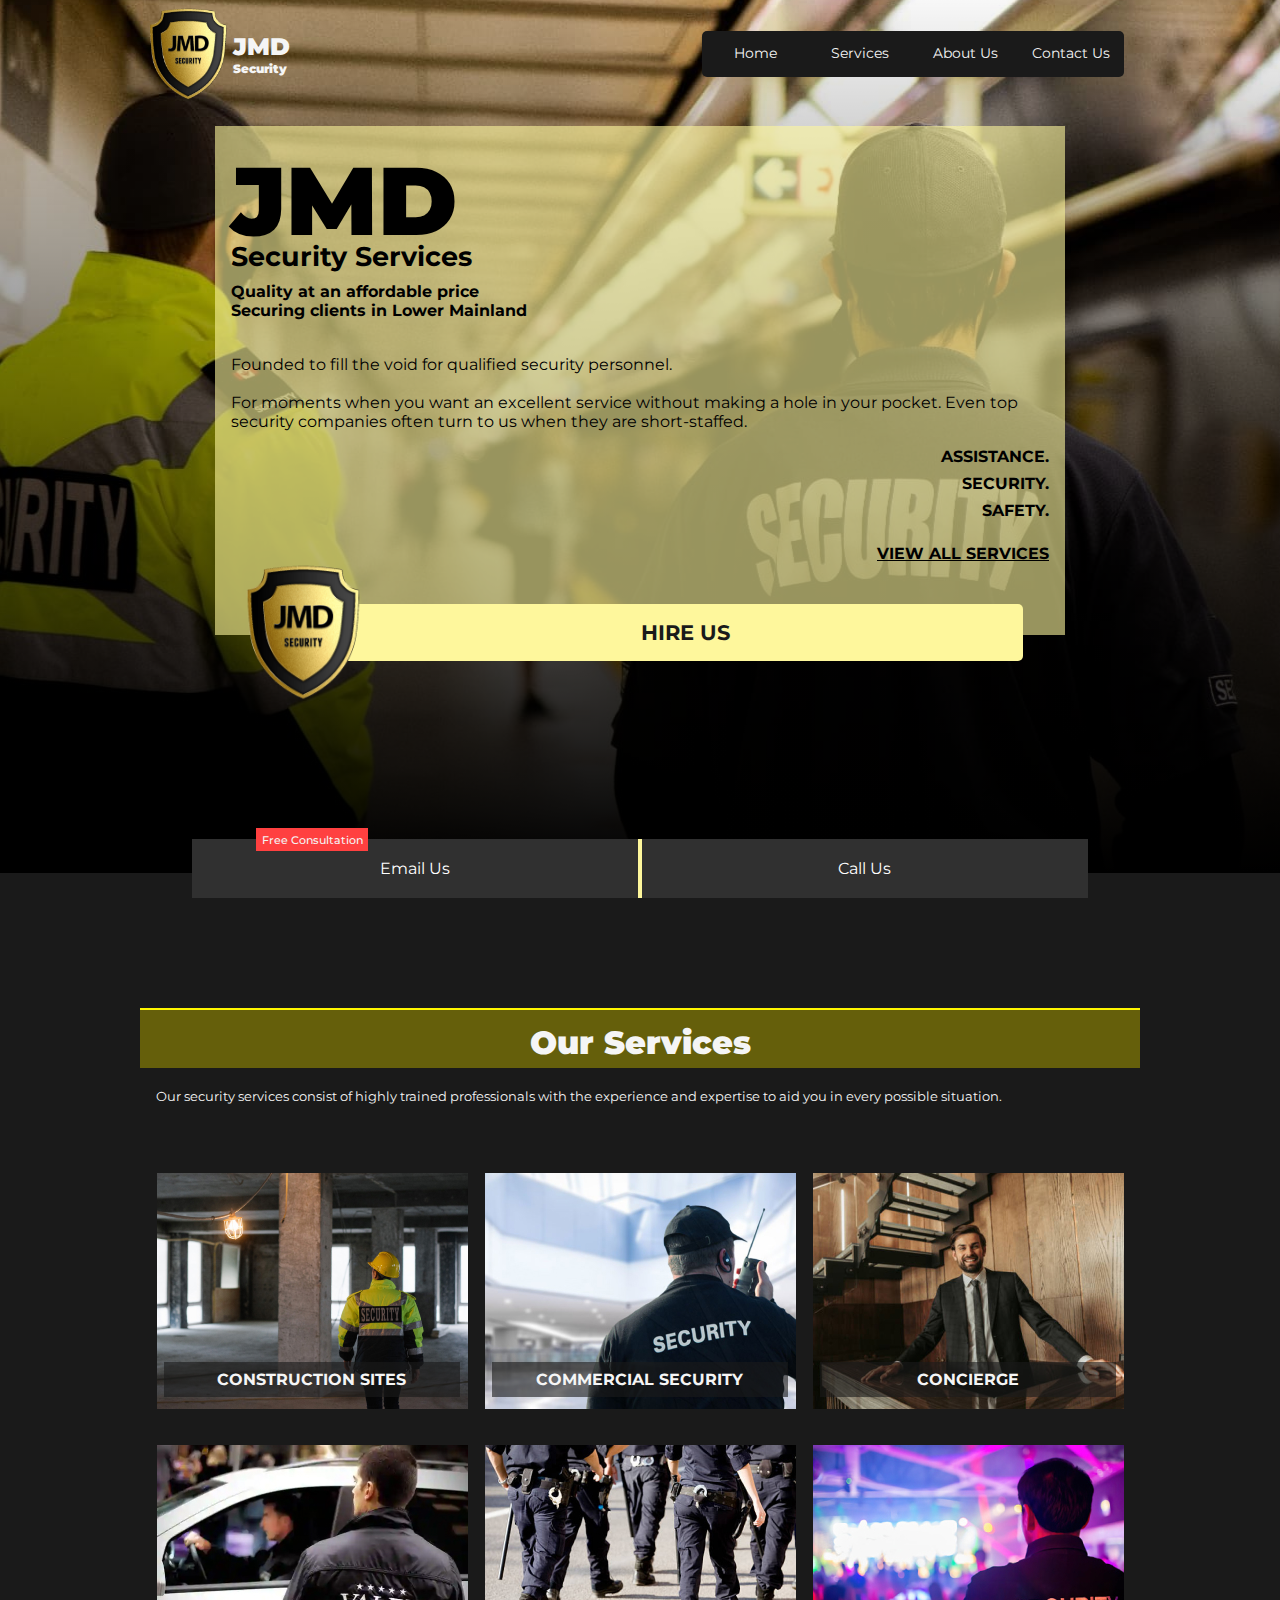
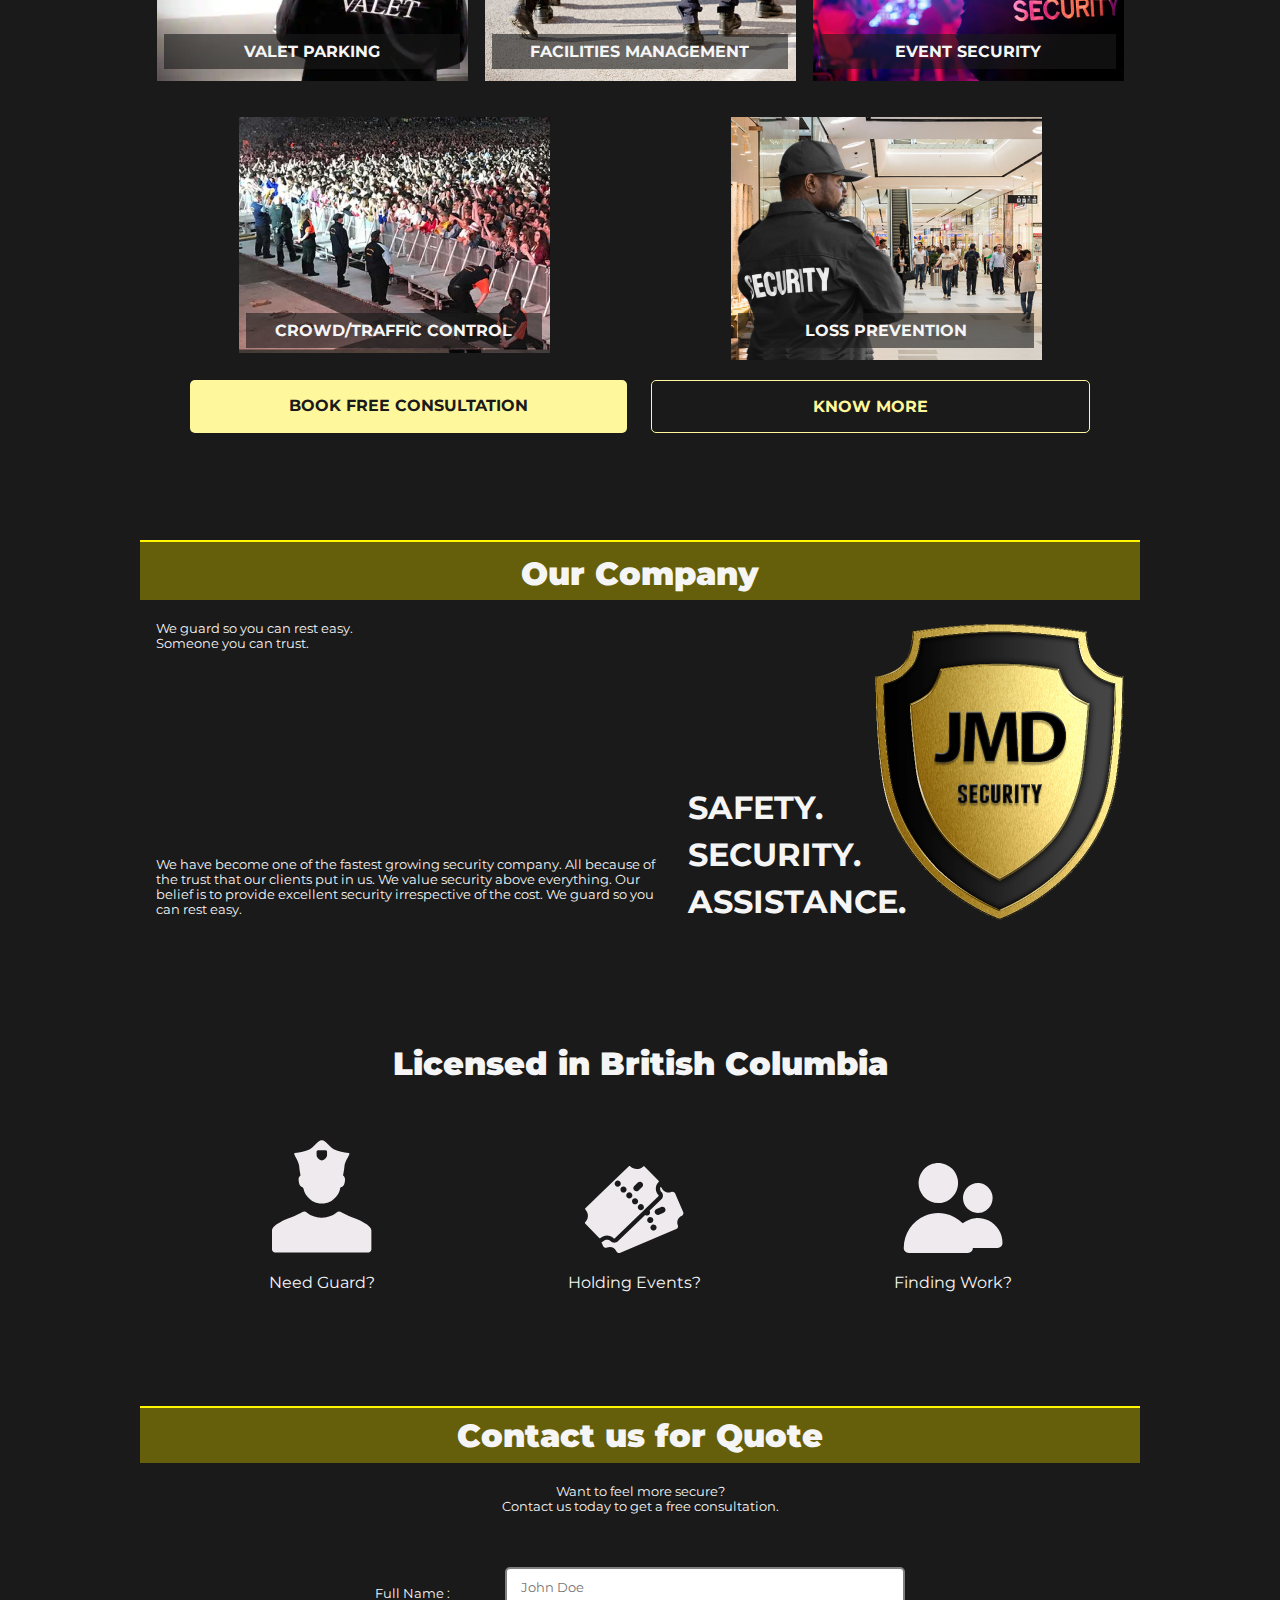
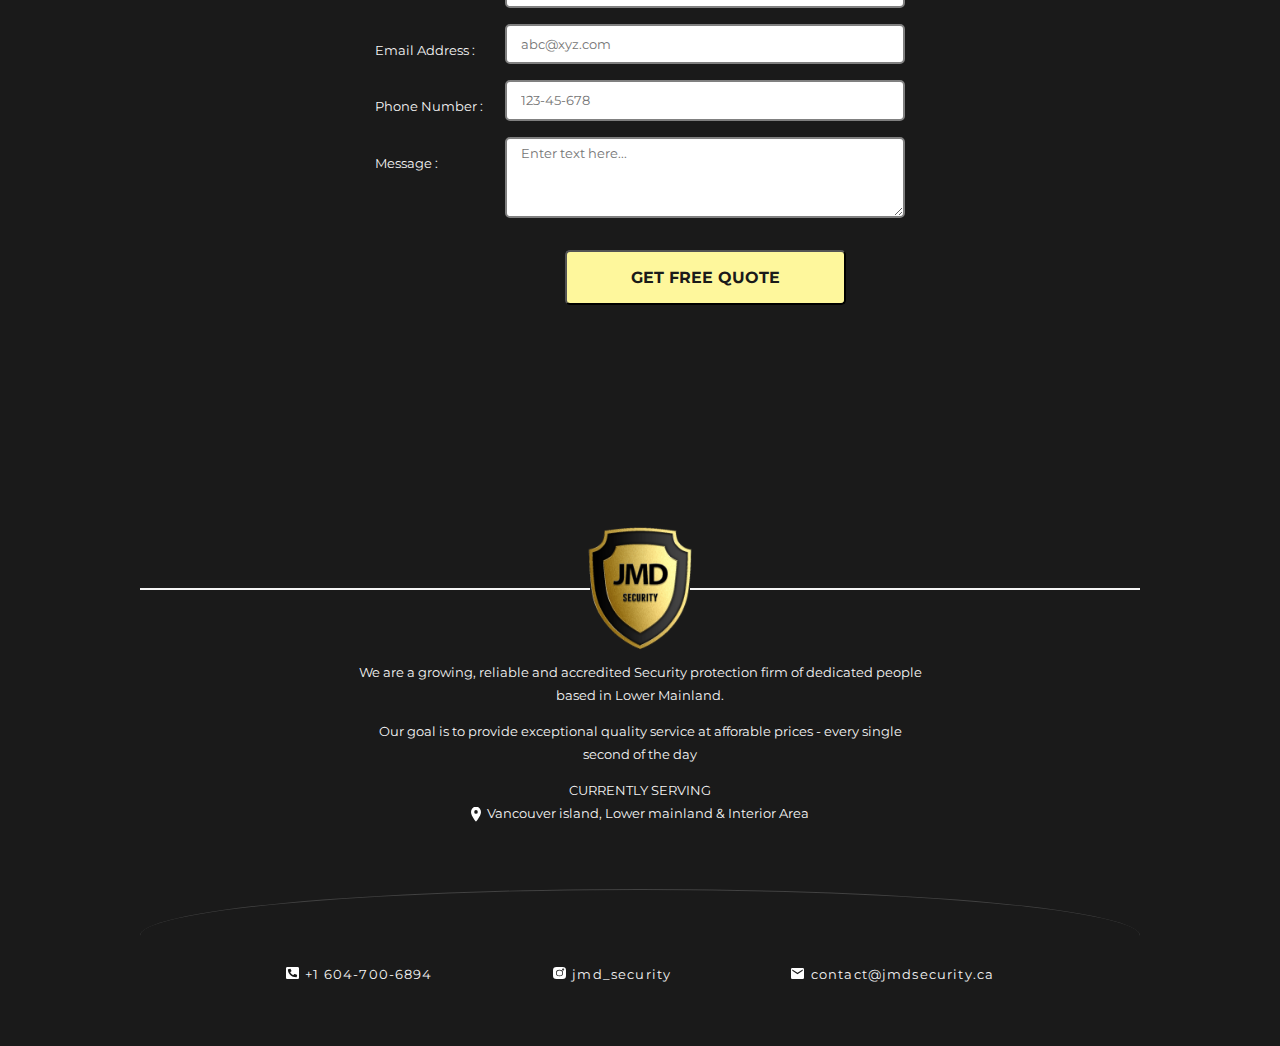
==== commit cd2ce36b: "fixed tiny things" ====
--- a/index.html
+++ b/index.html
@@ -38,8 +38,8 @@
         -->
         <link rel="preconnect" href="https://fonts.googleapis.com">
         <script src="./libs/sweetalert.min.js" defer></script>
-        <link rel="preload" href="./libs/swiper-bundle.min.css" as="style"
-            onload="this.onload=null;this.rel='stylesheet'">
+        <!-- <link rel="preload" href="./libs/swiper-bundle.min.css" as="style"
+            onload="this.onload=null;this.rel='stylesheet'"> -->
 
         <!-- https://web.dev/defer-non-critical-css/ -->
         <link rel="preload" href="./css/header.css" as="style" onload="this.onload=null;this.rel='stylesheet'">
@@ -51,7 +51,7 @@
             <!-- <link rel="stylesheet" href="./css/gallery.css"> -->
             <link rel="stylesheet" href="styles.css">
             <link rel="stylesheet" href="form.css">
-            <link rel="stylesheet" href="./libs/swiper-bundle.min.css" />
+            <!-- <link rel="stylesheet" href="./libs/swiper-bundle.min.css" /> -->
         </noscript>
 
         <style>
@@ -151,7 +151,7 @@
                     <li class="fab_btns__btn"><a id="js-log-email" class="js-ga4-fab-event" href="#contact-form"
                             onclick="focusOnMe(this); logContact(this);">Email
                             Us</a></li>
-                    <li class="fab_btns__btn"><a id="js-log-phone" class="js-ga4-fab-event" href="tel:+17787130639"
+                    <li class="fab_btns__btn"><a id="js-log-phone" class="js-ga4-fab-event" href="tel:+16047006894"
                             onclick="logContact(this);">Call Us</a></li>
                 </ul>
             </div>
@@ -167,10 +167,10 @@
                     </div>
                     <br>
                     <p class="hero__tagline">
-                        <span>JMD Security was founded to fill the void for qualified security personnel in the Surrey
-                            area.</span>
+                        <span>Founded to fill the void for qualified security personnel.</span>
                         <br><br>
-                        <span>For moments when you want an excellent service without making a hole in your pocket.Top
+                        <span>For moments when you want an excellent service without making a hole in your pocket. Even
+                            top
                             security companies often turn to us when they are short-staffed.
                         </span>
                     </p>
@@ -344,8 +344,9 @@
                     </div>
                 </div>
                 <div class="services__btns">
-                    <a href="" class="btn btn__primary">Book free consultation</a>
-                    <a href="" class="btn btn__secondary">Know More</a>
+                    <a href="#contact-form" onclick="focusOnMe(this)" class="btn btn__primary">Book free
+                        consultation</a>
+                    <a href="#home" class="btn btn__secondary">Know More</a>
                 </div>
             </section>
 
@@ -452,8 +453,8 @@
 
                 <ul class="footer-extra__list">
                     <li class="footer-extra__item">
-                        <a href="tel:+17787130639"><img src="./assets/phone.svg" alt="phone number" loading="lazy"
-                                width="30" height="30"> +1 778-000-1234</a>
+                        <a href="tel:+16047006894"><img src="./assets/phone.svg" alt="phone number" loading="lazy"
+                                width="30" height="30"> +1 604-700-6894</a>
                     </li>
                     <li class="footer-extra__item">
                         <a href="https://www.instagram.com/jmd_security/"><img src="./assets/insta.svg"
--- a/css/main.css
+++ b/css/main.css
@@ -45,7 +45,7 @@
   min-height: 100vh;
   margin-bottom: 15vh;
   margin-top: -15vh;
-  padding-top: 15vh;
+  padding-top: 12vh;
   background: -webkit-gradient(linear, left top, left bottom, from(transparent), to(black)), url("../assets/jmd-security-flex-point-security-5iGl-bCJN7A-unsplash (2).jpg") no-repeat;
   background: linear-gradient(transparent, black), url("../assets/jmd-security-flex-point-security-5iGl-bCJN7A-unsplash (2).jpg") no-repeat;
   background-position-x: 66%;
@@ -215,7 +215,7 @@
 
 .about__logo {
   margin-left: -2rem;
-  width: 12rem;
+  width: 11rem;
   max-width: 300px;
 }
 
@@ -342,6 +342,10 @@
 
 .container__info--get-quote-form {
   text-align: left;
+}
+
+.container__needs {
+  padding: 1rem;
 }
 
 .container__needs__inner-container {
@@ -619,42 +623,6 @@
   .about__logo {
     width: 250px;
   }
-  .card--testimonial {
-    padding: 1em 1.5em;
-    border: none;
-        grid-template-areas: "testimonial_image testimonial_job_name" "testimonial_image testimonial_para" "testimonial_image client_details";
-    -ms-grid-rows: max-content max-content max-content;
-        grid-template-rows: -webkit-max-content -webkit-max-content -webkit-max-content;
-        grid-template-rows: max-content max-content max-content;
-  }
-  .card--testimonial__image {
-    -ms-grid-row: 1;
-    -ms-grid-row-span: 3;
-    -ms-grid-column: 1;
-    grid-area: testimonial_image;
-    width: auto;
-  }
-  .card--testimonial__heading {
-    -ms-grid-row: 1;
-    -ms-grid-column: 2;
-    grid-area: testimonial_job_name;
-  }
-  .card--testimonial__para {
-    -ms-grid-row: 2;
-    -ms-grid-column: 2;
-    grid-area: testimonial_para;
-  }
-  .card--testimonial__user-details {
-    -ms-grid-row: 3;
-    -ms-grid-column: 2;
-    grid-area: client_details;
-  }
-  .card--testimonial__heading {
-    margin-bottom: 0;
-  }
-  .card--testimonial__image {
-    margin-right: 1em;
-  }
   .fab_btns__container {
     width: 70%;
   }
@@ -671,8 +639,5 @@
     max-width: 1000px;
     margin: auto;
   }
-  .container--categories {
-        grid-template-areas: "heading heading heading" "info info info" "para para para" "card_first card_second card_third";
-  }
 }
 /*# sourceMappingURL=main.css.map */--- a/css/form.css
+++ b/css/form.css
@@ -38,13 +38,7 @@
   -ms-grid-column-align: center;
       justify-self: center;
   margin: 1rem 0;
-  -webkit-transition: all .2s;
-  transition: all .2s;
-  padding: 1rem 2rem;
-}
-
-.get-quote__submit:hover {
-  padding: 1rem 1.99rem;
+  font-size: 1rem;
 }
 
 @media screen and (min-width: 650px) {
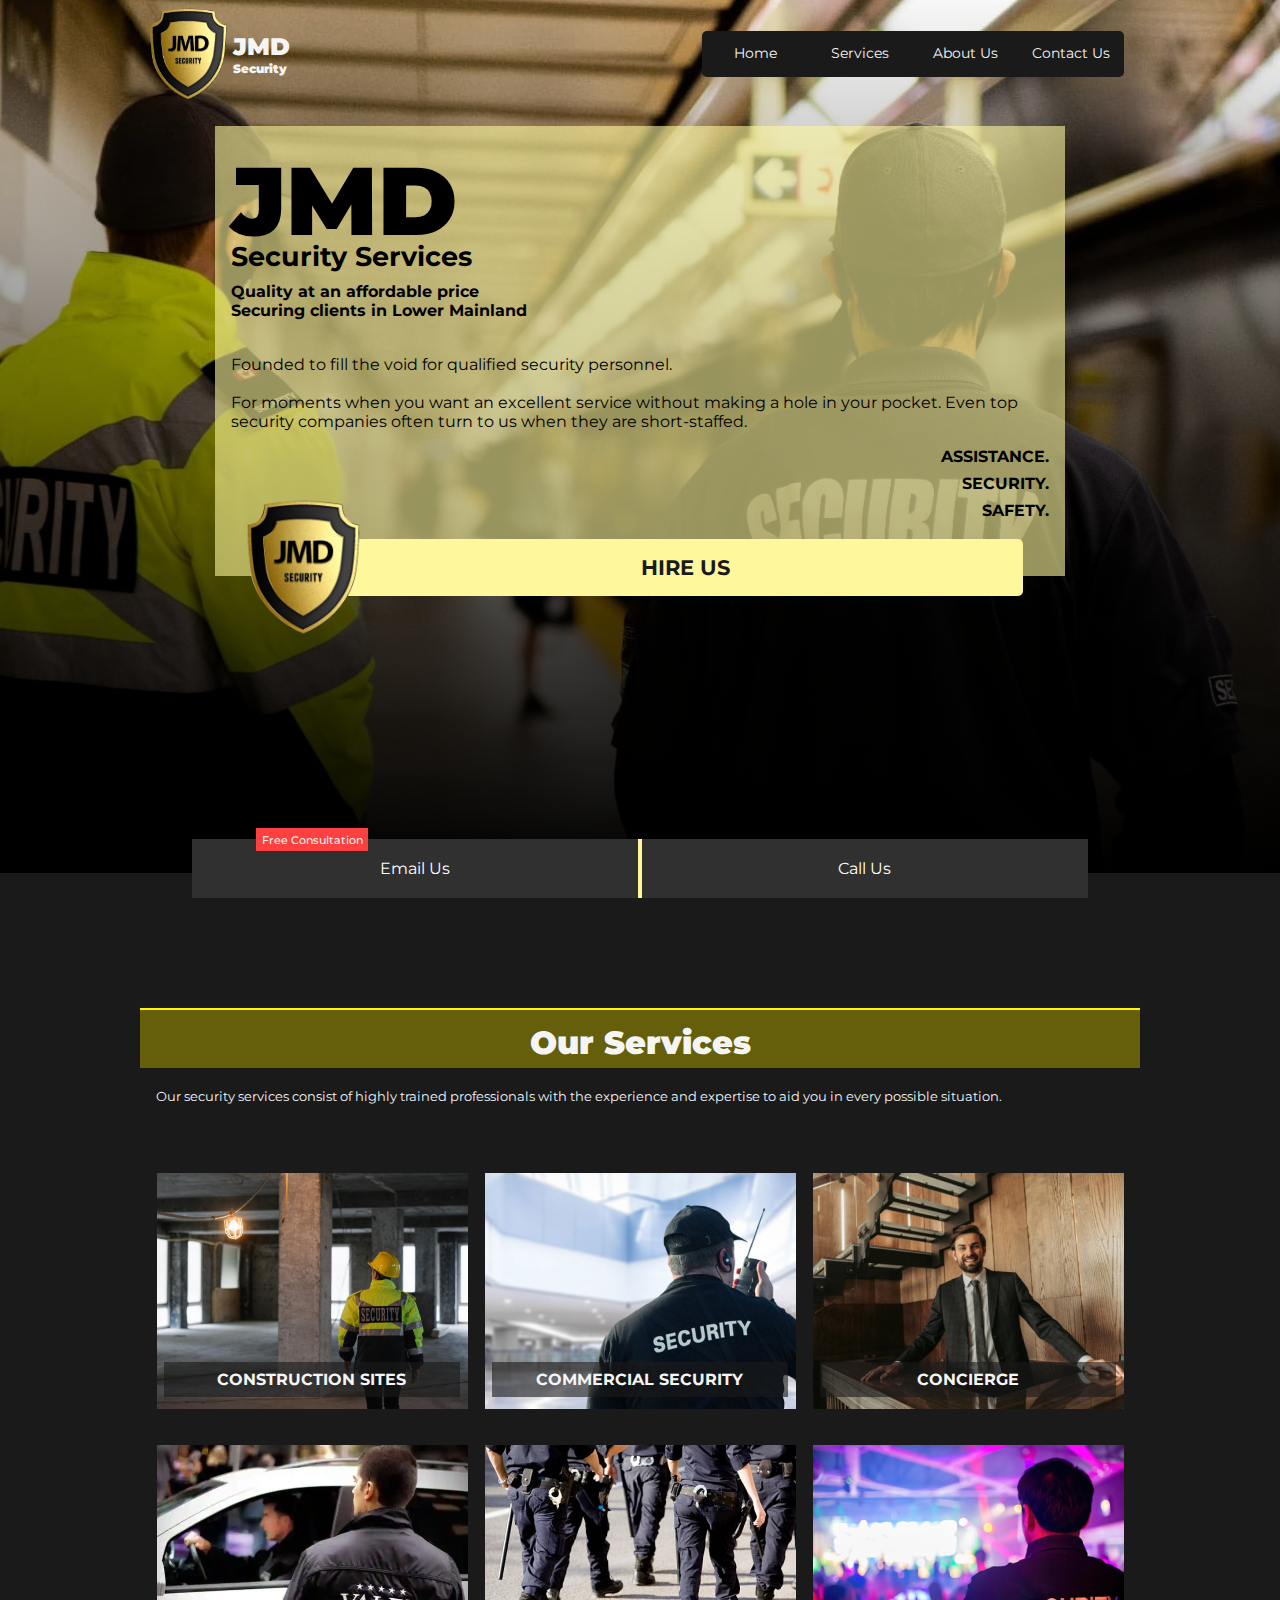
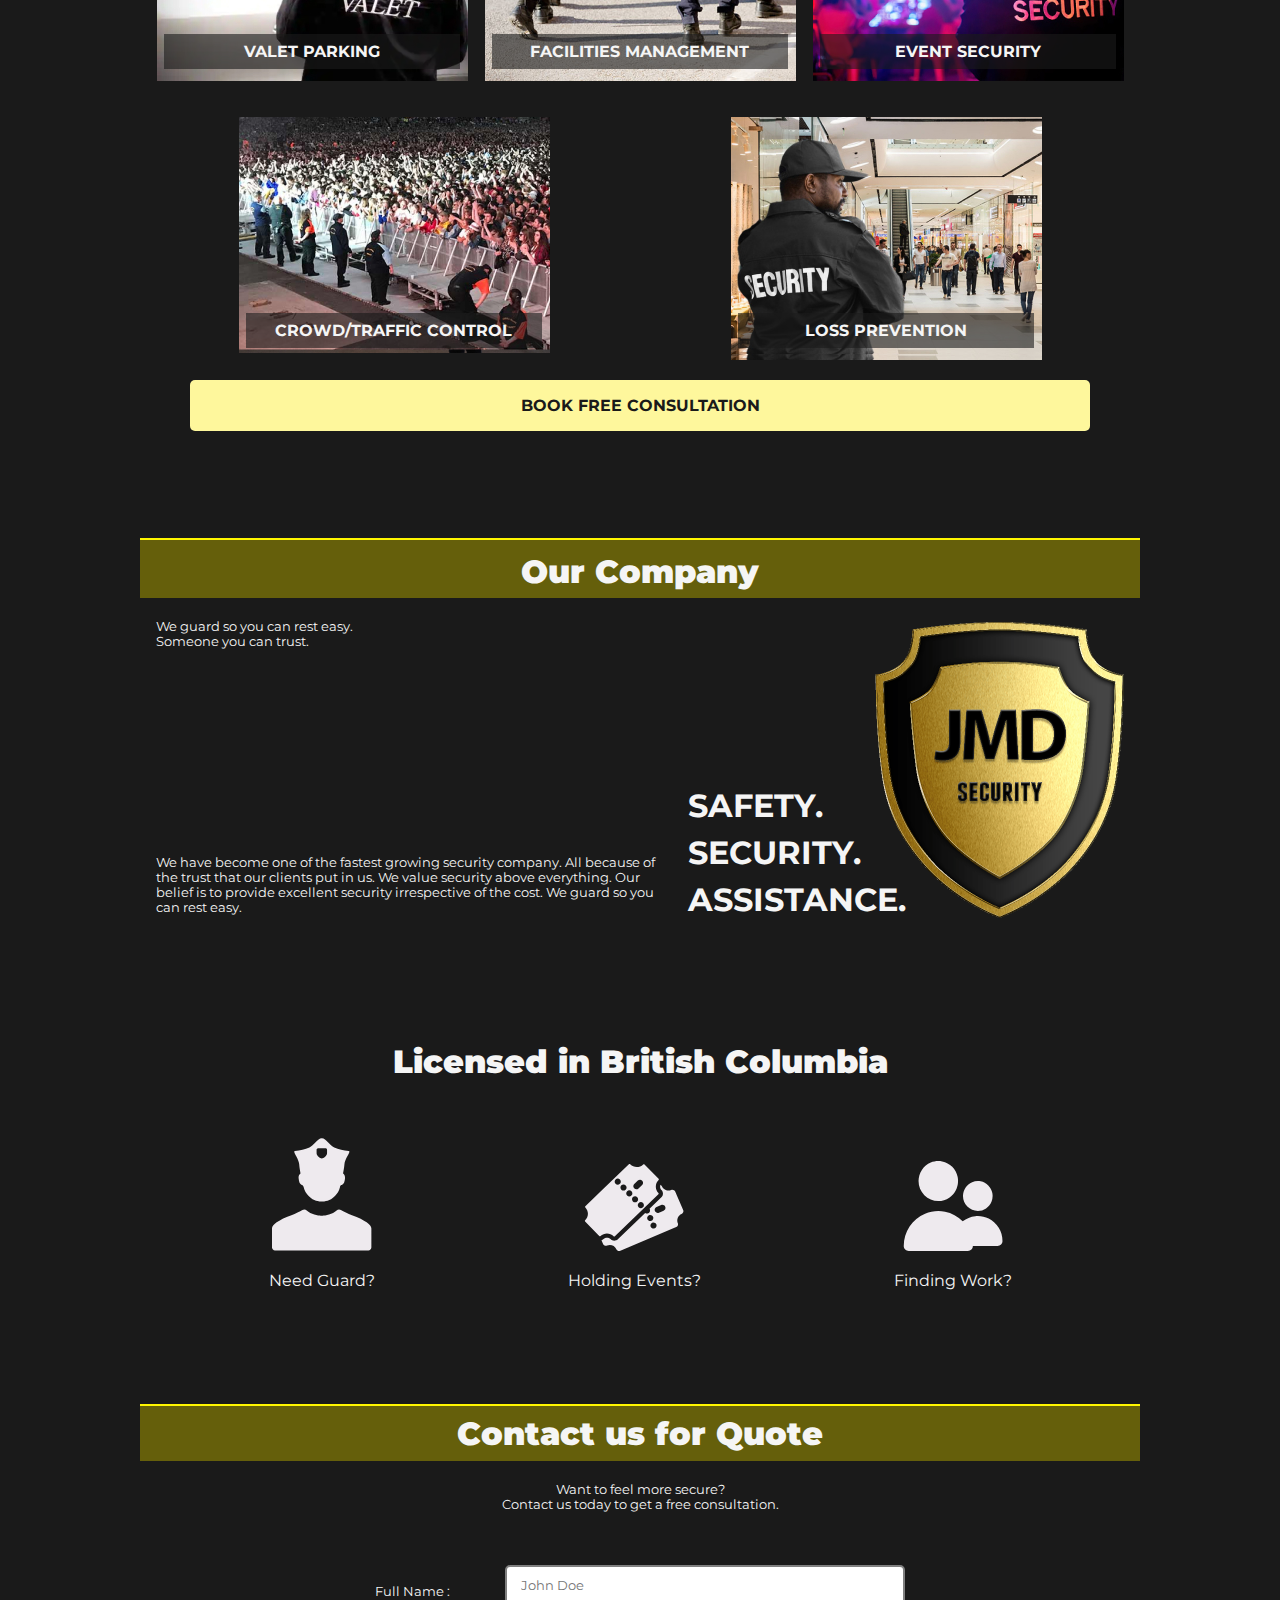
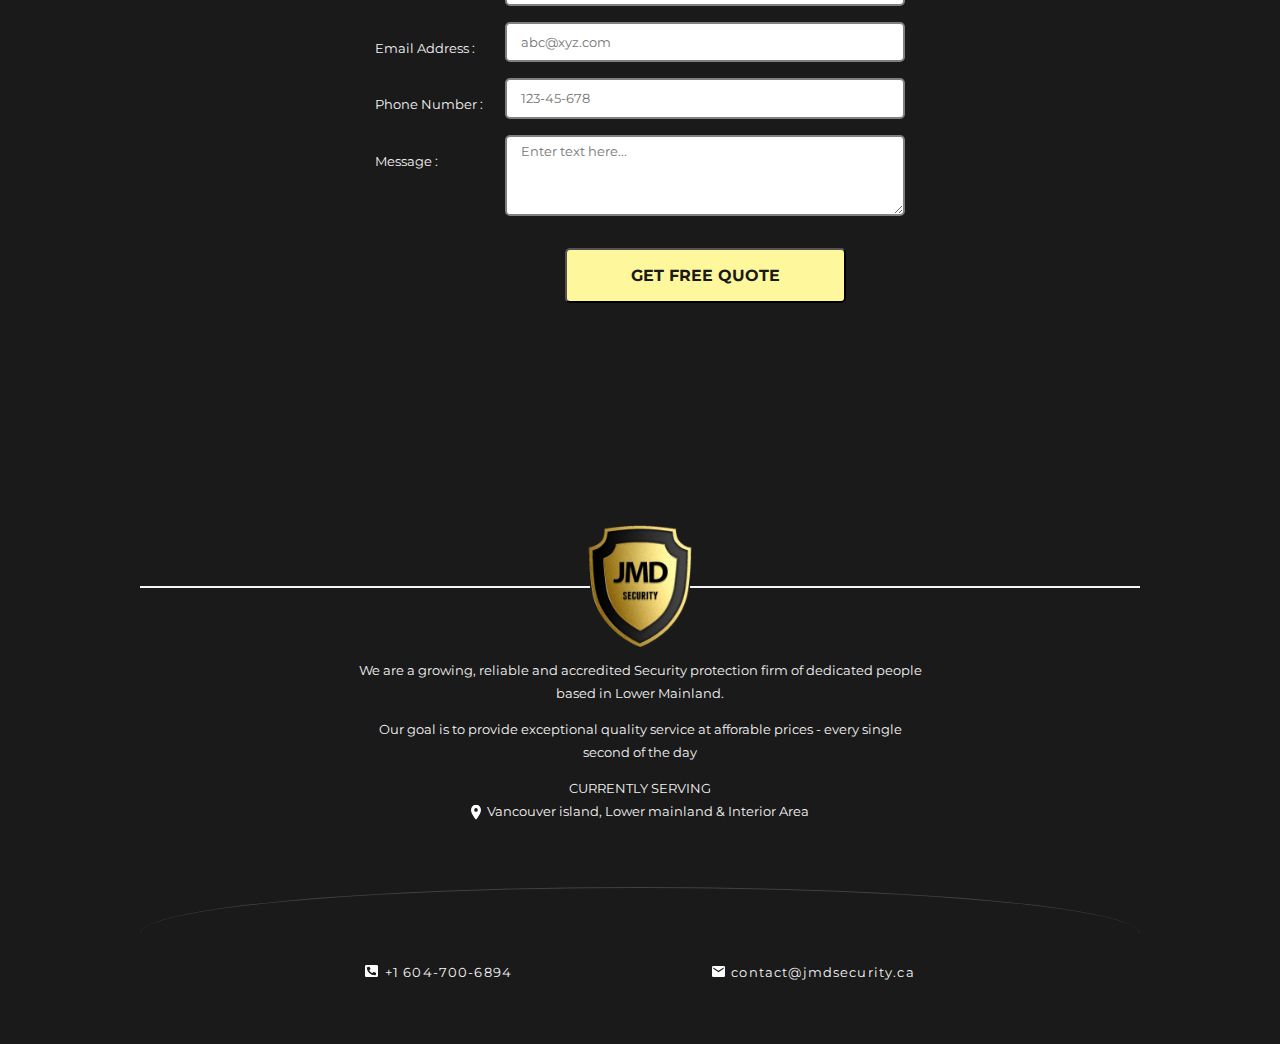
==== commit e8c3a96d: "made it one-page" ====
--- a/index.html
+++ b/index.html
@@ -178,12 +178,12 @@
                         <p class="hero__value">ASSISTANCE.</p>
                         <p class="hero__value">SECURITY.</p>
                         <p class="hero__value">SAFETY.</p>
-                        <a class="hero__value hero__value--btn" href="#">VIEW ALL SERVICES</a>
+                        <!-- <a class="hero__value hero__value--btn" href="#">VIEW ALL SERVICES</a> -->
                     </div>
                     <div class="hero__cta-container">
                         <img class="hero__logo" src="./assets/jmd-security-logo.png" alt="">
 
-                        <a class="btn btn__primary" href="">HIRE US</a>
+                        <a class="btn btn__primary" href="#contact-form" onclick="focusOnMe(this)">HIRE US</a>
                     </div>
                 </div>
             </section>
@@ -191,45 +191,52 @@
 
 
 
-            <!-- <section id="services" class="container container--categories">
-                <h2 class="container__heading">Let's make your home more beautiful</h2>
-                <p class="container__para">
-                    Functional & Aesthetically pleasing
-                </p>
-                <p class="container__info">
-                    Railings, Patio Covers, & Gates are like accessories to your house.At the same time, these
-                    provide a safe
-                    place to hangout with your friends & families.
-                </p>
-                <article class="card card--first">
-                    <h2 class="card__heading">Patio Covers</h2>
-                    <img class="card__image" src="./img_jpg/thumbs/thumb-patio.jpeg" height="210" width="343" alt=""
-                        loading="lazy">
-                    <p class="card__para">There's nothing like sweet summer, having your friends over, & firing up that
-                        grill. Raincouver happens.<small><br>(Inner voice: Only if I had a covered patio.)<br></small>
-                        We make sure, the rain can't ruin your experience, by building beautiful and useable covers for
-                        your patios.</p>
-                    <a class="card__link" href="#projects">Check Projects</a>
-                </article>
-                <article class="card card--second">
-                    <h2 class="card__heading">Railings</h2>
-                    <img class="card__image" src="./img_jpg/thumbs/thumb-railing.jpeg" height="210" width="343" alt=""
-                        loading="lazy">
-                    <p class="card__para">Wonder how a ladder and stairs serve the same purpose. The Ladder can be scary
-                        but
-                        not the stairs.<br>
-                        We make sure you feel that sense of protection, with beautiful and sturdy railings.</p>
-                    <a class="card__link" href="#projects">Check Projects</a>
-                </article>
-                <article class="card card--third">
-                    <h2 class="card__heading">Gates</h2>
-                    <img class="card__image" src="./img_jpg/thumbs/thumb-gate.jpeg" height="210" width="343" alt=""
-                        loading="lazy">
-                    <p class="card__para">Ever heard of a fortress without a sturdy gate? Yes, neither have we.<br>
-                        We build doors/gates that offer first line of defense, for years.<br>
-                        While we're at it, we make sure it looks beautiful too.</p>
-                    <a class="card__link" href="#projects">Check Projects</a>
-                </article>
+            <!-- <section id=" services" class="container container--categories">
+                            <h2 class="container__heading">Let's make your home more beautiful</h2>
+                            <p class="container__para">
+                                Functional & Aesthetically pleasing
+                            </p>
+                            <p class="container__info">
+                                Railings, Patio Covers, & Gates are like accessories to your house.At the same time,
+                                these
+                                provide a safe
+                                place to hangout with your friends & families.
+                            </p>
+                            <article class="card card--first">
+                                <h2 class="card__heading">Patio Covers</h2>
+                                <img class="card__image" src="./img_jpg/thumbs/thumb-patio.jpeg" height="210"
+                                    width="343" alt="" loading="lazy">
+                                <p class="card__para">There's nothing like sweet summer, having your friends over, &
+                                    firing up that
+                                    grill. Raincouver happens.<small><br>(Inner voice: Only if I had a covered
+                                        patio.)<br></small>
+                                    We make sure, the rain can't ruin your experience, by building beautiful and useable
+                                    covers for
+                                    your patios.</p>
+                                <a class="card__link" href="#projects">Check Projects</a>
+                            </article>
+                            <article class="card card--second">
+                                <h2 class="card__heading">Railings</h2>
+                                <img class="card__image" src="./img_jpg/thumbs/thumb-railing.jpeg" height="210"
+                                    width="343" alt="" loading="lazy">
+                                <p class="card__para">Wonder how a ladder and stairs serve the same purpose. The Ladder
+                                    can be scary
+                                    but
+                                    not the stairs.<br>
+                                    We make sure you feel that sense of protection, with beautiful and sturdy railings.
+                                </p>
+                                <a class="card__link" href="#projects">Check Projects</a>
+                            </article>
+                            <article class="card card--third">
+                                <h2 class="card__heading">Gates</h2>
+                                <img class="card__image" src="./img_jpg/thumbs/thumb-gate.jpeg" height="210" width="343"
+                                    alt="" loading="lazy">
+                                <p class="card__para">Ever heard of a fortress without a sturdy gate? Yes, neither have
+                                    we.<br>
+                                    We build doors/gates that offer first line of defense, for years.<br>
+                                    While we're at it, we make sure it looks beautiful too.</p>
+                                <a class="card__link" href="#projects">Check Projects</a>
+                            </article>
             </section> -->
 
             <!-- <section class="container">
@@ -346,7 +353,7 @@
                 <div class="services__btns">
                     <a href="#contact-form" onclick="focusOnMe(this)" class="btn btn__primary">Book free
                         consultation</a>
-                    <a href="#home" class="btn btn__secondary">Know More</a>
+                    <!-- <a href="#home" class="btn btn__secondary">Know More</a> -->
                 </div>
             </section>
 
@@ -456,10 +463,10 @@
                         <a href="tel:+16047006894"><img src="./assets/phone.svg" alt="phone number" loading="lazy"
                                 width="30" height="30"> +1 604-700-6894</a>
                     </li>
-                    <li class="footer-extra__item">
+                    <!-- <li class="footer-extra__item">
                         <a href="https://www.instagram.com/jmd_security/"><img src="./assets/insta.svg"
                                 alt="instagram username" loading="lazy" width="30" height="30"> jmd_security</a>
-                    </li>
+                    </li> -->
                     <li class="footer-extra__item">
                         <a href="#contact-form" onclick="focusOnMe(this)"><img src="./assets/email.svg" alt="email ID"
                                 loading="lazy" width="30" height="25"> contact@jmdsecurity.ca</a>
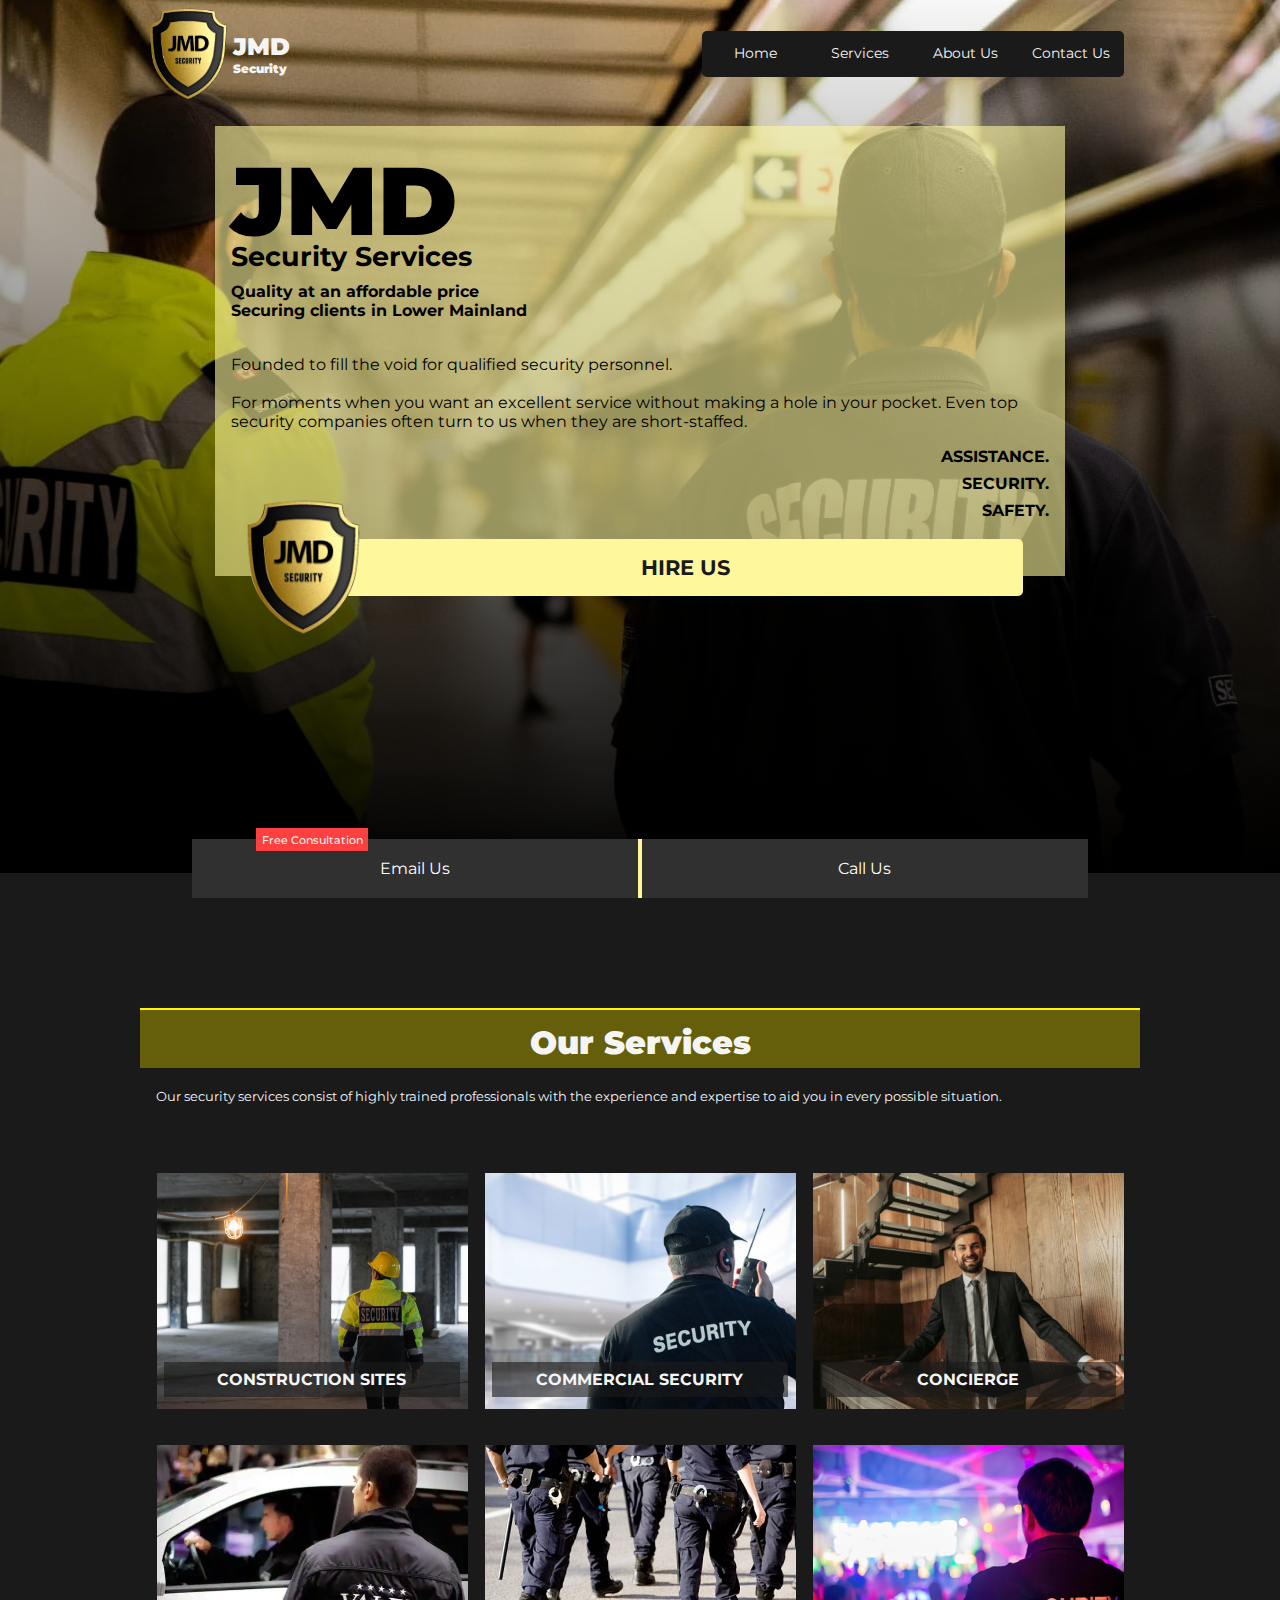
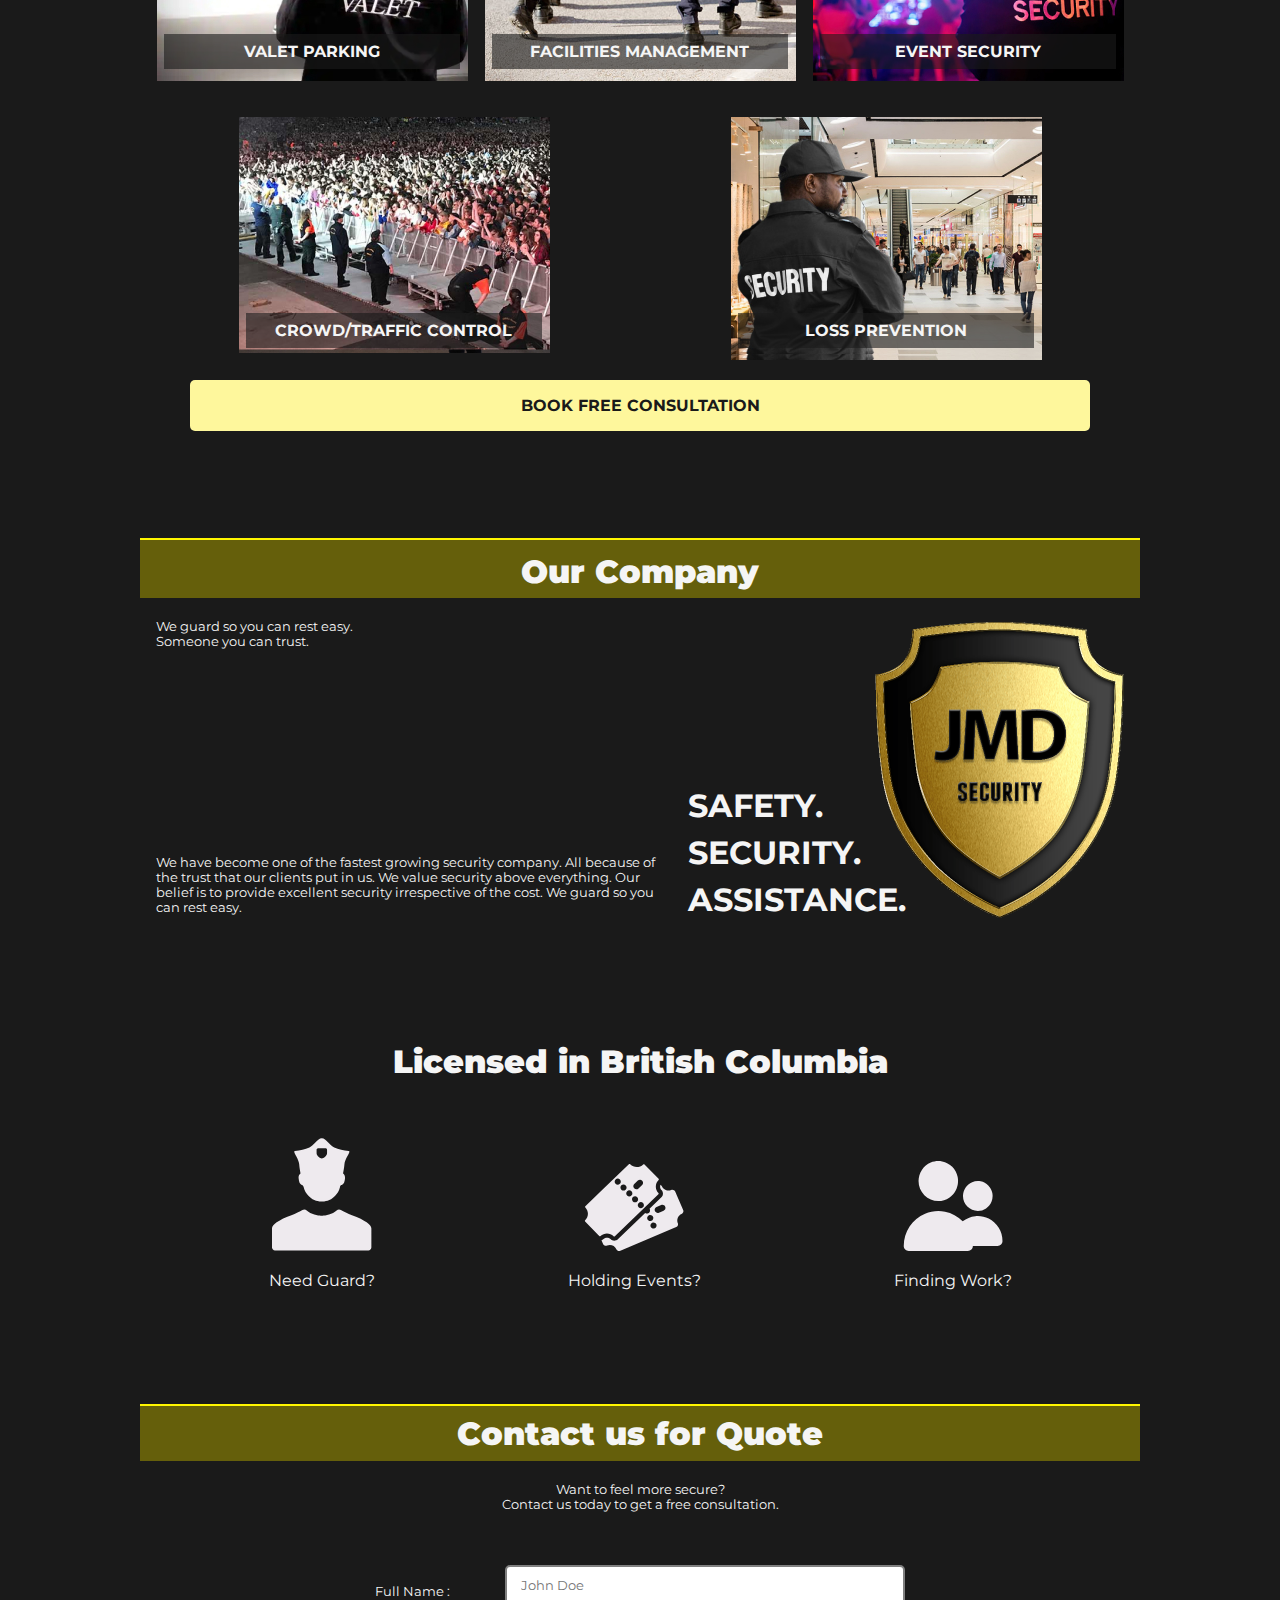
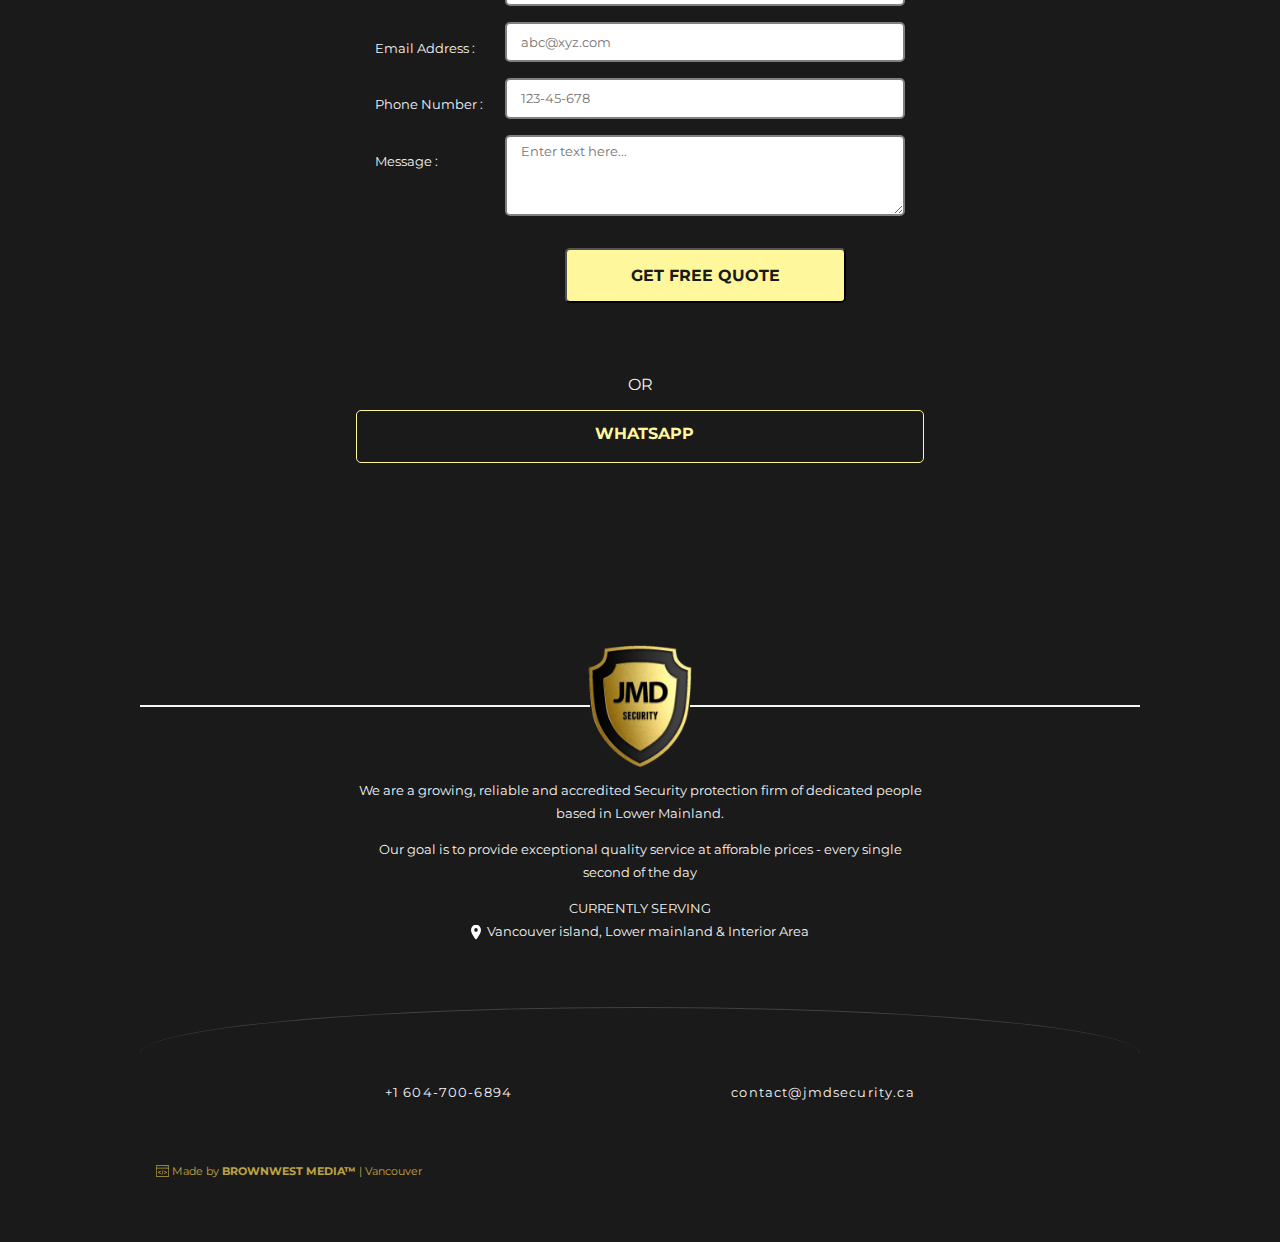
==== commit 0dd0749a: "Added Brownwest Branding" ====
--- a/index.html
+++ b/index.html
@@ -4,7 +4,7 @@
     <head>
         <meta charset="UTF-8">
         <meta name="viewport" content="width=device-width, initial-scale=1.0">
-        <title>JMD Security: Lower mainland</title>
+        <title>JMD Security</title>
         <link rel="stylesheet" href="./css/main.css">
 
 
@@ -104,6 +104,7 @@
 
             }
         </style>
+        <!-- Website Designed and Coded by Ajeet Singh Gill (https://github.com/ajeetshergill/) -->
         <!-- Google Tag Manager -->
         <!-- <script>(function (w, d, s, l, i) {
                 w[l] = w[l] || []; w[l].push({
@@ -434,6 +435,11 @@
                         Free
                         Quote</button>
                 </form>
+                <div class="contact__alt">
+                    <p>OR</p>
+                    <a class="btn btn__secondary" href="https://wa.me/+16047006894"><img src="./assets/whatsapp.svg"
+                            alt=""><span>Whatsapp</span></a>
+                </div>
             </section>
 
 
@@ -473,6 +479,11 @@
                     </li>
                 </ul>
             </nav>
+            <div id="brownwest-branding">
+                <p><img src="./assets/browser-websiterepo-com.svg" alt="SVG of globe signifying Website"> Made by <a
+                        href="http://brownwestmedia.com/">Brownwest Media™</a> | Vancouver
+                </p>
+            </div>
         </footer>
         <!-- <li class="footer-extra__item"><a href="#">Careers</a></li>
         <li class="footer-extra__item"><a href="#">Help</a></li>
--- a/css/main.css
+++ b/css/main.css
@@ -1,4 +1,3 @@
-@charset "UTF-8";
 * {
   -webkit-box-sizing: border-box;
           box-sizing: border-box;
@@ -369,145 +368,34 @@
   max-width: 100px;
 }
 
-.card {
-  border: 2px #4d4d4d solid;
-  border-radius: 5px;
-  padding: 2em 0.5em;
-  margin: .5em auto;
-  max-width: 500px;
-}
-
-.card__heading {
-  text-decoration: underline;
-}
-
-.card__image {
-  width: 100%;
-}
-
-.card__para {
-  padding-bottom: 1em;
-}
-
-.card__link {
-  display: inline-block;
-  color: white;
-  border: 2px solid whitesmoke;
-  border-radius: 5px;
-  padding: 0.5em 1em;
-  background-color: transparent;
-  -webkit-transition: background-color 0.2s ease-in;
-  transition: background-color 0.2s ease-in;
-  text-decoration: none;
-  -webkit-transition: font-weight 0.3s;
-  transition: font-weight 0.3s;
-}
-
-.card__link::after {
-  content: "";
-  display: block;
-  background-color: white;
-  border-top: solid 2px white;
-  border-radius: 5px;
-  margin-top: 0.1em;
-  -webkit-transition: all 0.3s;
-  transition: all 0.3s;
-  opacity: 0;
-  width: 0;
-}
-
-.card__link:hover::after {
-  margin-bottom: 0px;
-  opacity: 1;
-  width: 100%;
-}
-
-.card__link:hover {
-  font-weight: 700;
-  background-color: #555555;
-}
-
-.card--testimonial {
-  border-radius: 5px;
-  padding: 0em .5em;
-  margin: 1em auto;
-  display: -ms-grid;
-  display: grid;
-      grid-template-areas: "testimonial_image" "testimonial_job_name" "testimonial_para" "client_details";
-}
-
-.card--testimonial__heading {
-  margin-bottom: 0;
-  font-size: 1.2rem;
-  -ms-grid-row: 2;
-  -ms-grid-column: 1;
-  grid-area: testimonial_job_name;
-}
-
-.card--testimonial__heading span {
-  text-transform: uppercase;
-}
-
-.card--testimonial__image {
-  -ms-grid-row: 1;
-  -ms-grid-column: 1;
-  grid-area: testimonial_image;
-  border-radius: 5px;
-  -o-object-fit: cover;
-     object-fit: cover;
-  width: 100%;
-}
-
-.card--testimonial__para {
-  -ms-grid-row: 3;
-  -ms-grid-column: 1;
-  grid-area: testimonial_para;
-  padding-bottom: 1em;
-  font-size: 0.8rem;
-  line-height: 1.8em;
-  margin-bottom: 0;
-}
-
-.card--testimonial__para q {
-  quotes: "“" "”" "'" "'";
-}
-
-.card--testimonial__user-details {
-  -ms-grid-row: 4;
-  -ms-grid-column: 1;
-  grid-area: client_details;
-  display: -webkit-box;
-  display: -ms-flexbox;
-  display: flex;
+.contact__alt {
+  display: -webkit-box;
+  display: -ms-flexbox;
+  display: flex;
+  -webkit-box-orient: vertical;
+  -webkit-box-direction: normal;
+      -ms-flex-direction: column;
+          flex-direction: column;
   -webkit-box-align: center;
       -ms-flex-align: center;
           align-items: center;
-  gap: 0.5em;
-}
-
-.card--testimonial__user-details img {
-  background-color: white;
-  width: 2em;
-  height: 2em;
-  border-radius: 100%;
-  border: 2px solid white;
-}
-
-.card--testimonial__get-google-reviews {
-  background: transparent;
-  color: rgba(255, 255, 255, 0.7);
-  padding: 1em 1em;
-  text-align: center;
-  border-radius: 10px;
-  width: -webkit-max-content;
-  width: -moz-max-content;
-  width: max-content;
+  padding: 2rem;
+  max-width: 600px;
+  width: 90%;
   margin: auto;
-  text-decoration: none;
-}
-
-.card--testimonial__get-google-reviews:hover {
-  text-decoration: underline;
+}
+
+.contact__alt a {
+  padding: .8rem 4rem;
+}
+
+.contact__alt a img {
+  width: 1.5rem;
+  margin-right: .5rem;
+}
+
+.contact__alt a span {
+  vertical-align: super;
 }
 
 .fab_btns {
@@ -577,6 +465,27 @@
   text-decoration: none;
 }
 
+#brownwest-branding {
+  color: #ffde59;
+  font-family: 'Poppins', 'Montserrat', sans-serif;
+  font-size: .7rem;
+  width: 100%;
+  opacity: .7;
+  padding-left: 1rem;
+}
+
+#brownwest-branding img {
+  width: 1.2em;
+  vertical-align: top;
+}
+
+#brownwest-branding a {
+  text-decoration: none;
+  color: inherit;
+  font-weight: 700;
+  text-transform: uppercase;
+}
+
 @media screen and (min-width: 690px) {
   .container__heading {
     text-align: center;
@@ -623,6 +532,9 @@
   .about__logo {
     width: 250px;
   }
+  .contact__alt a {
+    padding: .8rem 4rem;
+  }
   .fab_btns__container {
     width: 70%;
   }
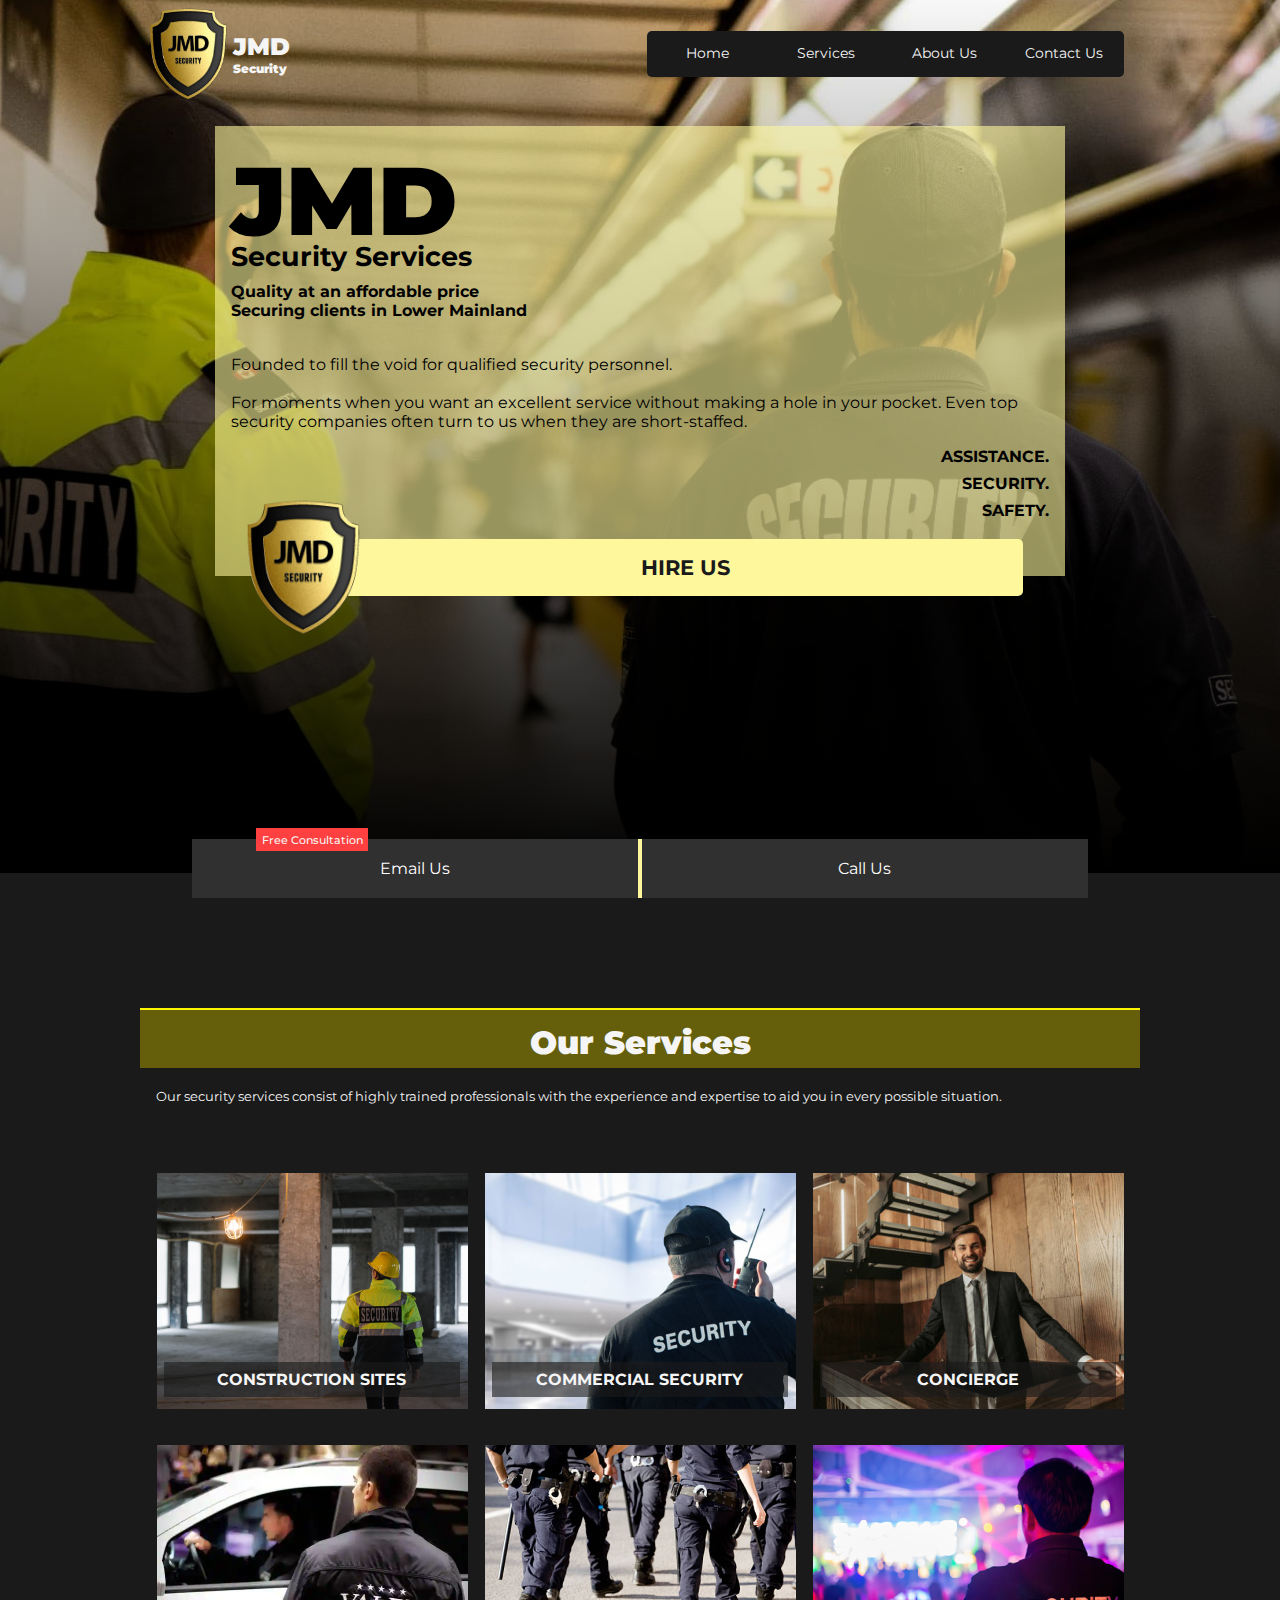
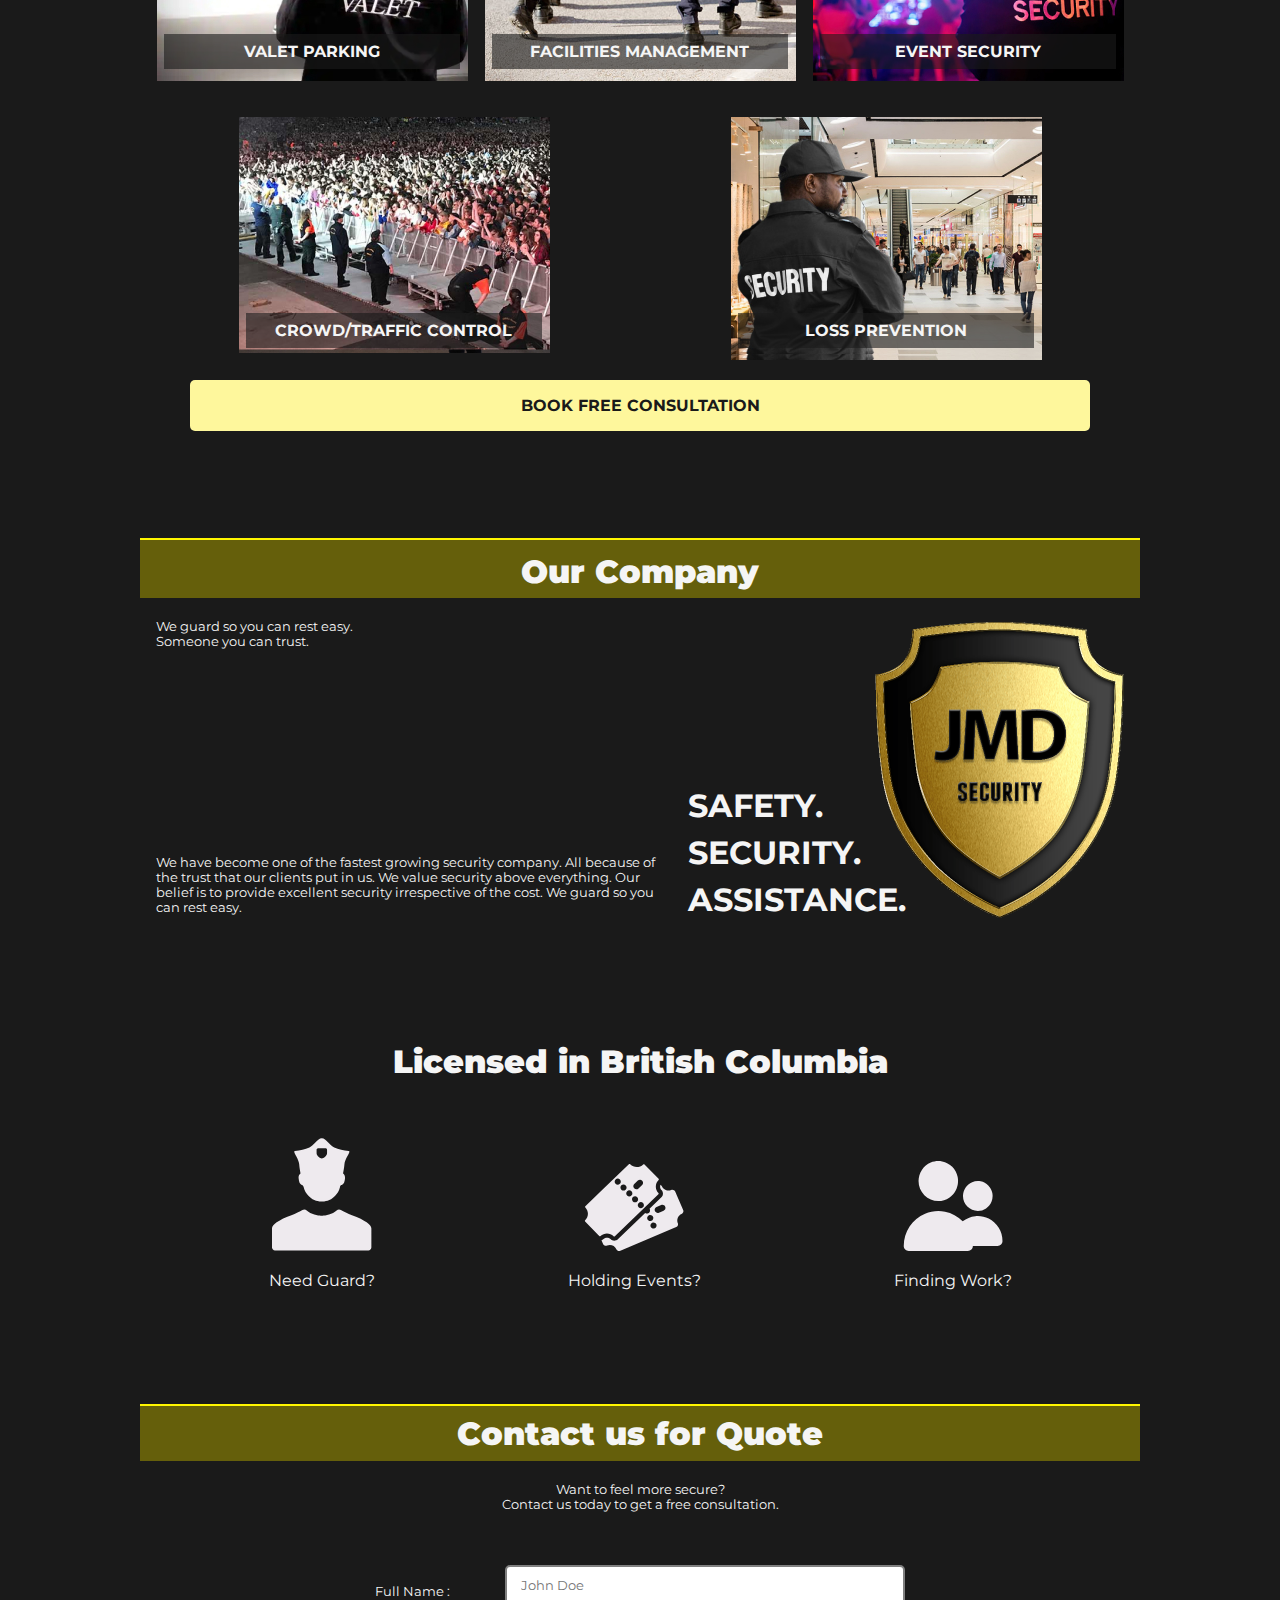
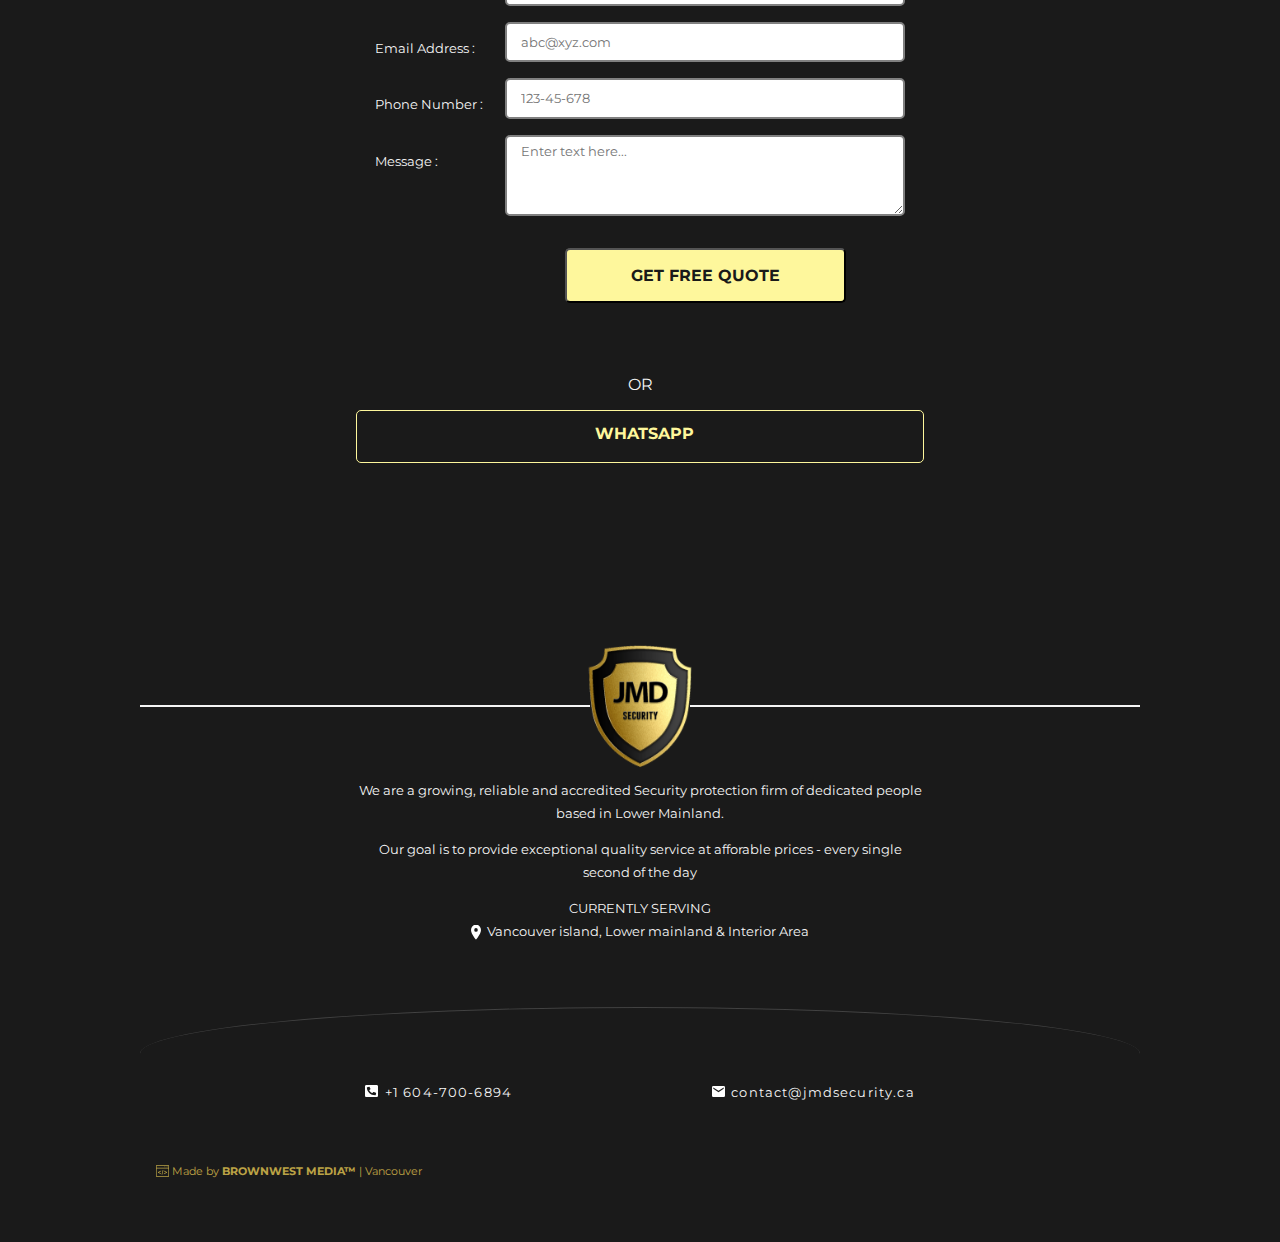
==== commit 0b916164: "Fixed email + menu on tab size" ====
--- a/index.html
+++ b/index.html
@@ -119,8 +119,8 @@
 
     <body>
         <!-- Google Tag Manager (noscript) -->
-        <noscript><iframe src="https://www.googletagmanager.com/ns.html?id=GTM-P9B5DC7" height="0" width="0"
-                style="display:none;visibility:hidden"></iframe></noscript>
+        <!-- <noscript><iframe src="https://www.googletagmanager.com/ns.html?id=GTM-P9B5DC7" height="0" width="0"
+                style="display:none;visibility:hidden"></iframe></noscript> -->
         <!-- End Google Tag Manager (noscript) -->
 
         <header id="home">
@@ -431,7 +431,7 @@
                     <textarea class="get-quote__input_field" rows="4" cols="25" id="comment" name="comment"
                         form="usrform" placeholder="Enter text here..." required></textarea>
 
-                    <button class="get-quote__submit btn btn__primary" type="button" onclick="sendEmail_disabled();">Get
+                    <button class="get-quote__submit btn btn__primary" type="button" onclick="sendEmail();">Get
                         Free
                         Quote</button>
                 </form>
--- a/css/header.css
+++ b/css/header.css
@@ -280,6 +280,7 @@
     border-radius: 5px;
     padding: 0.8rem;
     width: 33vw;
+    width: Max(33vw, 53vh);
   }
   header nav.sidenav ul li {
     opacity: 1;
--- a/css/header.css
+++ b/css/header.css
@@ -280,6 +280,7 @@
     border-radius: 5px;
     padding: 0.8rem;
     width: 33vw;
+    width: Max(33vw, 53vh);
   }
   header nav.sidenav ul li {
     opacity: 1;
